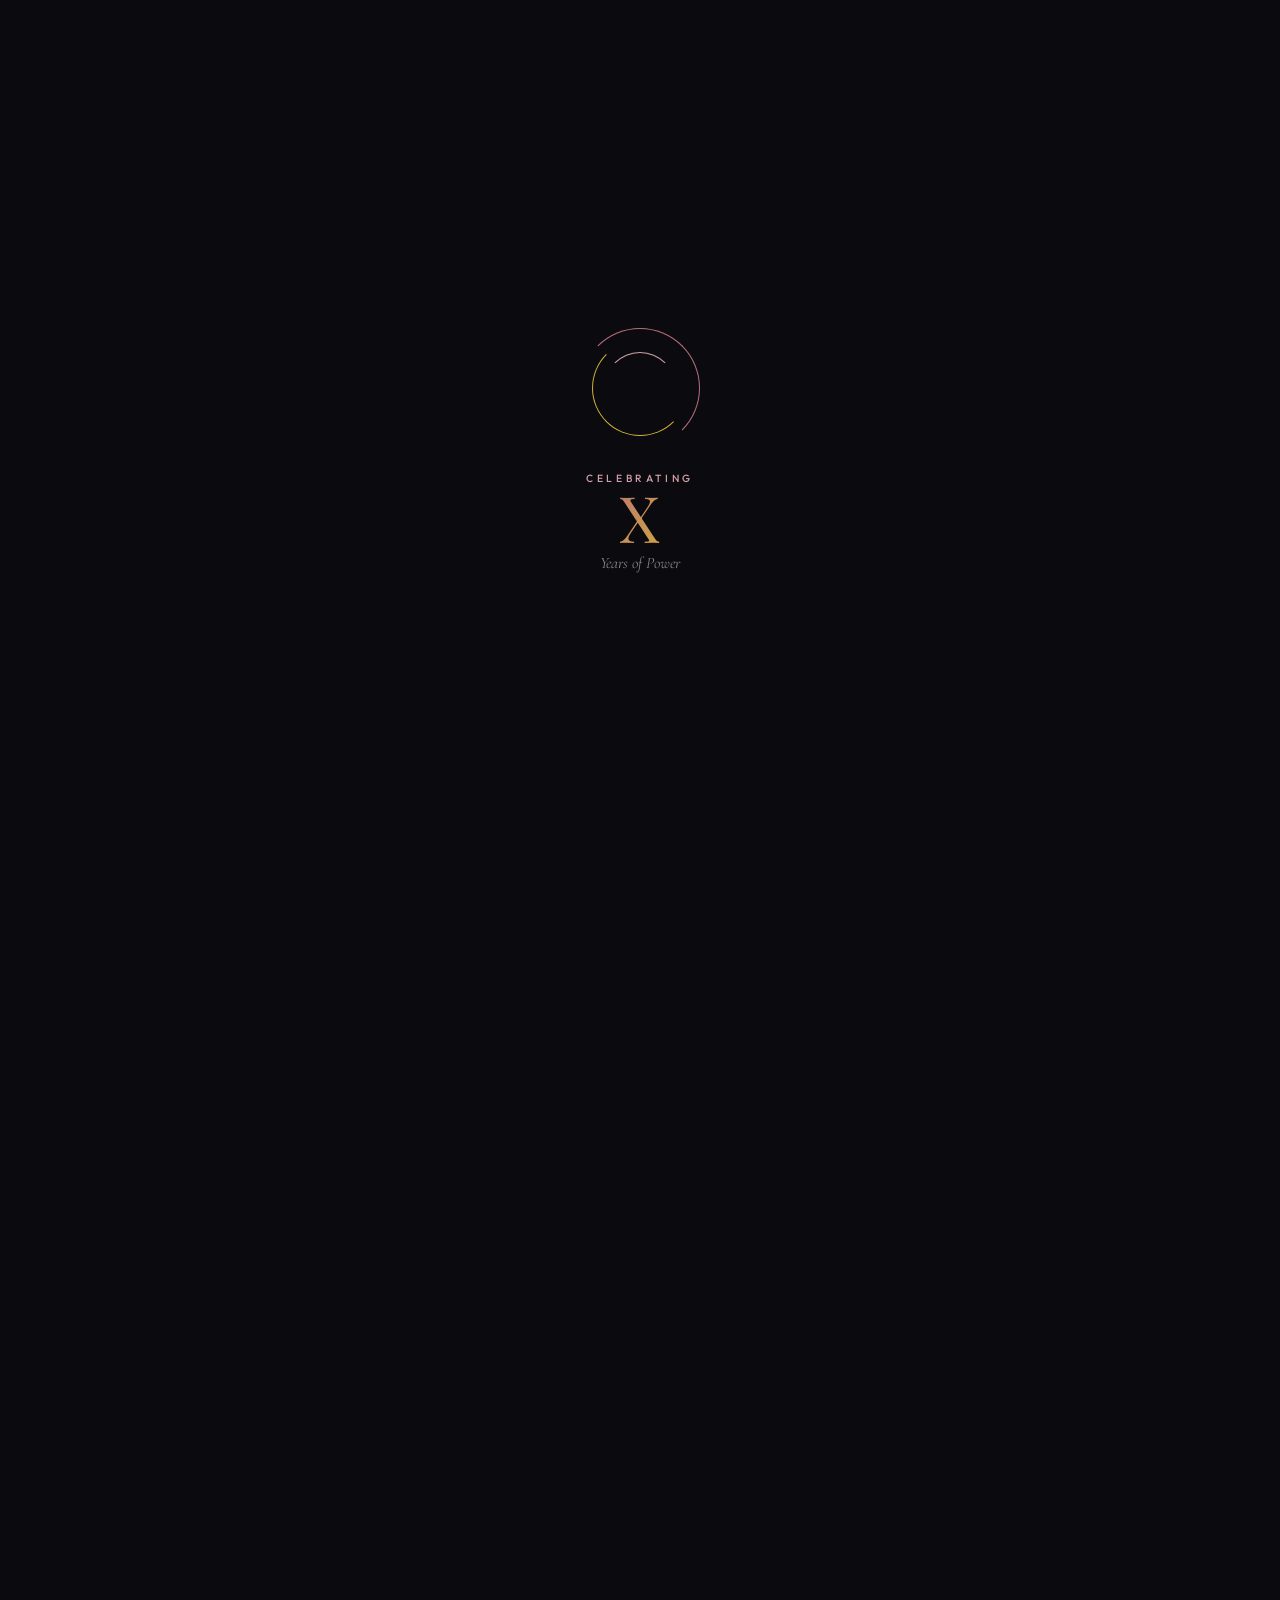
==== index.html @ d1c2a873 "Immersive 3D website rebuild for Unity Umoja 10th Anniversary Three.js r162 ES modules with camera s" ====
<!DOCTYPE html>
<html lang="en">
<head>
  <meta charset="UTF-8">
  <meta name="viewport" content="width=device-width, initial-scale=1.0">
  <title>UNITY — Celebrating X Years | Women Leaders Thriving Together</title>
  <meta name="description" content="Unity Professional Women's Network — A Decade of Leading. A Legacy of Lifting. 10 years of empowering African American women educators.">
  <link rel="preconnect" href="https://fonts.googleapis.com">
  <link rel="preconnect" href="https://fonts.gstatic.com" crossorigin>
  <link href="https://fonts.googleapis.com/css2?family=Playfair+Display:ital,wght@0,400;0,500;0,600;0,700;0,800;1,400;1,500&family=Cormorant+Garamond:ital,wght@0,300;0,400;0,500;0,600;1,300;1,400&family=Outfit:wght@200;300;400;500;600&display=swap" rel="stylesheet">
  <link rel="stylesheet" href="styles.css">

  <script type="importmap">
  {
    "imports": {
      "three": "https://unpkg.com/three@0.162.0/build/three.module.js",
      "three/addons/": "https://unpkg.com/three@0.162.0/examples/jsm/"
    }
  }
  </script>

  <!-- GSAP + ScrollTrigger + ScrollSmoother + ScrollToPlugin -->
  <script src="https://cdnjs.cloudflare.com/ajax/libs/gsap/3.12.5/gsap.min.js"></script>
  <script src="https://cdnjs.cloudflare.com/ajax/libs/gsap/3.12.5/ScrollTrigger.min.js"></script>
  <script src="https://cdnjs.cloudflare.com/ajax/libs/gsap/3.12.5/ScrollToPlugin.min.js"></script>
</head>
<body>

  <!-- THREE.JS 3D Canvas — fixed fullscreen backdrop -->
  <canvas id="three-canvas"></canvas>

  <!-- Hidden goddess source for Three.js texture -->
  <img id="goddess-src" src="assets/hero/goddess.gif" alt="" crossorigin="anonymous" style="display:none;">

  <!-- Preloader -->
  <div class="preloader" id="preloader">
    <div class="preloader-rings">
      <div class="preloader-ring ring-1"></div>
      <div class="preloader-ring ring-2"></div>
      <div class="preloader-ring ring-3"></div>
    </div>
    <div class="preloader-text-wrap">
      <div class="preloader-title">Celebrating</div>
      <div class="preloader-numeral">X</div>
      <div class="preloader-subtitle">Years of Power</div>
    </div>
  </div>

  <!-- Navigation -->
  <nav class="nav" id="nav">
    <a href="#" class="nav-logo" data-goto="0">
      <img src="assets/hero/unity-logo.png" alt="Unity">
    </a>
    <div class="nav-links" id="navLinks">
      <a href="#" data-goto="1">About</a>
      <a href="#" data-goto="2">Journey</a>
      <a href="#" data-goto="3">Board</a>
      <a href="#" data-goto="4">Events</a>
      <a href="#" data-goto="5">Gallery</a>
      <a href="#" class="nav-cta" data-goto="6">Connect</a>
    </div>
    <button class="nav-burger" id="navBurger" aria-label="Menu">
      <span></span><span></span><span></span>
    </button>
  </nav>

  <!-- Section Progress Dots -->
  <div class="progress-dots" id="progressDots">
    <button class="p-dot on" data-idx="0"></button>
    <button class="p-dot" data-idx="1"></button>
    <button class="p-dot" data-idx="2"></button>
    <button class="p-dot" data-idx="3"></button>
    <button class="p-dot" data-idx="4"></button>
    <button class="p-dot" data-idx="5"></button>
    <button class="p-dot" data-idx="6"></button>
  </div>

  <!-- Mobile Menu -->
  <div class="mob-menu" id="mobMenu">
    <a href="#" data-goto="1">About</a>
    <a href="#" data-goto="2">Journey</a>
    <a href="#" data-goto="3">Board</a>
    <a href="#" data-goto="4">Events</a>
    <a href="#" data-goto="5">Gallery</a>
    <a href="#" data-goto="6">Connect</a>
  </div>

  <!-- ===== SCROLL CONTAINER (700vh) ===== -->
  <div id="scroll-container">

    <!-- ===== SECTION 0: HERO / OPENING ===== -->
    <div class="panel" id="panel-0" data-section="0">
      <div class="panel-inner panel-hero">
        <div class="hero-logo-wrap">
          <img src="assets/hero/unity-logo-oval.png" alt="Unity" class="hero-oval">
        </div>
        <div class="hero-tagline">A Decade of Leading. A Legacy of Lifting.</div>
        <div class="hero-bottom">
          <div class="hero-celebrating">Celebrating</div>
          <div class="hero-x">X</div>
          <div class="hero-years">Years of Power</div>
        </div>
        <div class="scroll-indicator">
          <div class="scroll-mouse"><div class="scroll-dot"></div></div>
          <span>Scroll to Explore</span>
        </div>
      </div>
    </div>

    <!-- ===== SECTION 1: ABOUT / MISSION ===== -->
    <div class="panel" id="panel-1" data-section="1">
      <div class="panel-inner panel-glass-light">
        <div class="sec-num">01</div>
        <div class="about-grid">
          <div class="about-col-left">
            <h2 class="about-mission reveal-up">
              To <span class="hl-rose">empower</span> African American women educators
              through <span class="hl-gold">motivation</span>, awareness,
              and <span class="hl-rose">mentoring</span>.
            </h2>
            <div class="about-meaning reveal-up">
              <div class="meaning-word">Umoja</div>
              <div class="meaning-def">means <em>Unity</em> in Swahili</div>
            </div>
          </div>
          <div class="about-col-right">
            <div class="about-vision reveal-up">
              <h3>Our Vision</h3>
              <p>To create a community of educational leaders dedicated to increasing the number of highly effective African American female administrators and superintendents.</p>
              <p class="vision-italic">Expanding statewide — then nationwide.</p>
            </div>
            <div class="about-stats reveal-up">
              <div class="stat-block"><div class="stat-val" data-count="10">0</div><div class="stat-lbl">Years</div></div>
              <div class="stat-block"><div class="stat-val" data-count="9">0</div><div class="stat-lbl">Leaders</div></div>
              <div class="stat-block"><div class="stat-val">&infin;</div><div class="stat-lbl">Impact</div></div>
            </div>
          </div>
        </div>
        <div class="marquee-strip">
          <div class="marquee-inner">
            <span>Motivate &bull; Mentor &bull; Elevate &bull; Lead &bull; Unite &bull; Empower &bull; Rise &bull; Transform &bull;&nbsp;</span>
            <span>Motivate &bull; Mentor &bull; Elevate &bull; Lead &bull; Unite &bull; Empower &bull; Rise &bull; Transform &bull;&nbsp;</span>
          </div>
        </div>
      </div>
    </div>

    <!-- ===== SECTION 2: JOURNEY (TIMELINE) ===== -->
    <div class="panel" id="panel-2" data-section="2">
      <div class="panel-inner panel-glass-cream">
        <div class="sec-num">02</div>
        <h2 class="sec-title reveal-up">The <em>Journey</em></h2>
        <div class="journey-timeline" id="journeyTimeline">
          <div class="tl-track">
            <div class="tl-line"></div>
            <div class="tl-node reveal-up" data-year="2016">
              <div class="tl-marker"></div>
              <div class="tl-content">
                <h3>The Spark</h3>
                <p>Dr. Lockhart &amp; Dr. Brent-Sanco plant the seed for African American women educators to rise together.</p>
              </div>
            </div>
            <div class="tl-node reveal-up" data-year="2017">
              <div class="tl-marker"></div>
              <div class="tl-content">
                <h3>First Gathering</h3>
                <p>The inaugural Sisters Speak — real conversation, no pretense, just truth and support.</p>
              </div>
            </div>
            <div class="tl-node reveal-up" data-year="2019">
              <div class="tl-marker"></div>
              <div class="tl-content">
                <h3>Growing Roots</h3>
                <p>Board expands. Mentorship launches. Aspiring superintendents find their compass.</p>
              </div>
            </div>
            <div class="tl-node reveal-up" data-year="2020">
              <div class="tl-marker"></div>
              <div class="tl-content">
                <h3>Resilience</h3>
                <p>Unity goes virtual through a pandemic — sisterhood needs no building.</p>
              </div>
            </div>
            <div class="tl-node reveal-up" data-year="2022">
              <div class="tl-marker"></div>
              <div class="tl-content">
                <h3>National Vision</h3>
                <p>CAAASA partnerships strengthen. The vision: statewide, then nationwide.</p>
              </div>
            </div>
            <div class="tl-node reveal-up" data-year="2024">
              <div class="tl-marker"></div>
              <div class="tl-content">
                <h3>Retreat Era</h3>
                <p>Women's Retreat debuts — rest, strategy, and sisterhood in San Diego.</p>
              </div>
            </div>
            <div class="tl-node active reveal-up" data-year="2026">
              <div class="tl-marker"></div>
              <div class="tl-content">
                <h3>A Decade of Power</h3>
                <p>Ten years. Countless leaders raised. The next chapter is bolder.</p>
              </div>
            </div>
          </div>
        </div>
      </div>
    </div>

    <!-- ===== SECTION 3: LEADERSHIP ===== -->
    <div class="panel" id="panel-3" data-section="3">
      <div class="panel-inner panel-glass-light">
        <div class="sec-num">03</div>
        <div class="quote-block reveal-up">
          <span class="q-mark">&ldquo;</span>Someone who's already walked the path, <span class="hl-rose">guide you along</span> to yours.
        </div>
        <div class="founders-strip">
          <div class="founder-card reveal-up">
            <div class="f-photo">
              <img src="assets/board/leslie-lockhart.jpg" alt="" onerror="this.style.display='none'; this.nextElementSibling.style.display='flex';">
              <div class="f-init">LL</div>
            </div>
            <div>
              <h3>Dr. Leslie Lockhart</h3>
              <p>Former Superintendent &middot; VP Hilton Foundation</p>
            </div>
          </div>
          <div class="founder-card reveal-up">
            <div class="f-photo">
              <img src="assets/board/patricia-brent-sanco.jpg" alt="" onerror="this.style.display='none'; this.nextElementSibling.style.display='flex';">
              <div class="f-init">PB</div>
            </div>
            <div>
              <h3>Dr. Patricia Brent-Sanco</h3>
              <p>Director of Equity Access &middot; Lynwood USD</p>
            </div>
          </div>
        </div>
        <div class="board-roster">
          <div class="b-card reveal-up"><div class="b-img"><img src="assets/board/kimberly-hendricks-brown.jpg" alt="" onerror="this.style.display='none'; this.nextElementSibling.style.display='flex';"><div class="b-init">KH</div></div><div class="b-info"><h4>Dr. Kimberly Hendricks-Brown</h4><p>Fresno USD</p></div></div>
          <div class="b-card reveal-up"><div class="b-img"><img src="assets/board/leilah-kirkendoll.jpg" alt="" onerror="this.style.display='none'; this.nextElementSibling.style.display='flex';"><div class="b-init">LK</div></div><div class="b-info"><h4>Dr. Leilah Kirkendoll</h4><p>San Diego County</p></div></div>
          <div class="b-card reveal-up"><div class="b-img"><img src="assets/board/alicia-jackson.jpg" alt="" onerror="this.style.display='none'; this.nextElementSibling.style.display='flex';"><div class="b-init">AJ</div></div><div class="b-info"><h4>Ms. Alicia Jackson</h4><p>Compton USD</p></div></div>
          <div class="b-card reveal-up"><div class="b-img"><img src="assets/board/larhonda-ortega.jpg" alt="" onerror="this.style.display='none'; this.nextElementSibling.style.display='flex';"><div class="b-init">LO</div></div><div class="b-info"><h4>Dr. LaRhonda Ortega</h4><p>Buena Park SD</p></div></div>
          <div class="b-card reveal-up"><div class="b-img"><img src="assets/board/nicole-anderson.jpg" alt="" onerror="this.style.display='none'; this.nextElementSibling.style.display='flex';"><div class="b-init">NA</div></div><div class="b-info"><h4>Nicole Anderson</h4><p>CEO, NA &amp; Associates</p></div></div>
          <div class="b-card reveal-up"><div class="b-img"><img src="assets/board/simone-charles.jpg" alt="" onerror="this.style.display='none'; this.nextElementSibling.style.display='flex';"><div class="b-init">SC</div></div><div class="b-info"><h4>Dr. Simone R. Charles</h4><p>LAUSD</p></div></div>
          <div class="b-card reveal-up"><div class="b-img"><img src="assets/board/heather-harris.jpg" alt="" onerror="this.style.display='none'; this.nextElementSibling.style.display='flex';"><div class="b-init">HH</div></div><div class="b-info"><h4>Dr. Heather Harris</h4><p>CEO, Enlighten</p></div></div>
          <div class="b-card reveal-up"><div class="b-img"><img src="assets/board/sonjhia-lowery.jpg" alt="" onerror="this.style.display='none'; this.nextElementSibling.style.display='flex';"><div class="b-init">SL</div></div><div class="b-info"><h4>Dr. Sonjhia Lowery</h4><p>CEO, Just SCORE</p></div></div>
          <div class="b-card reveal-up"><div class="b-img"><img src="assets/board/marie-martin.jpg" alt="" onerror="this.style.display='none'; this.nextElementSibling.style.display='flex';"><div class="b-init">MM</div></div><div class="b-info"><h4>Dr. Marie Martin</h4><p>Discovery Collective</p></div></div>
        </div>
      </div>
    </div>

    <!-- ===== SECTION 4: EVENTS ===== -->
    <div class="panel" id="panel-4" data-section="4">
      <div class="panel-inner panel-glass-dark">
        <div class="sec-num light">04</div>
        <h2 class="sec-title light reveal-up">Upcoming <em>Events</em></h2>
        <div class="events-row">
          <div class="ev-card reveal-up">
            <div class="ev-cover">
              <img src="assets/events/sisters-speak.jpg" alt="" onerror="this.parentElement.classList.add('no-img');">
            </div>
            <div class="ev-body">
              <div class="ev-date">JAN <span>17</span></div>
              <div class="ev-tag">Virtual</div>
              <h3>Sisters Speak Series</h3>
              <p>Dr. Enikia Ford-Morthel &amp; Dr. Cheryl Cotton</p>
              <a href="#" class="ev-link">Reserve Seat &rarr;</a>
            </div>
          </div>
          <div class="ev-card featured reveal-up">
            <div class="ev-cover">
              <img src="assets/events/caaasa-forum.jpg" alt="" onerror="this.parentElement.classList.add('no-img');">
            </div>
            <div class="ev-body">
              <div class="ev-date">MAR <span>17</span></div>
              <div class="ev-tag">In Person</div>
              <h3>CAAASA Women's Forum</h3>
              <p>Anaheim, CA &middot; 10AM&ndash;3PM</p>
              <a href="https://web.cvent.com/event/1664b64a-10ca-4cdb-a1b1-fe17df41c2a5/summary" class="ev-link" target="_blank" rel="noopener">Register &rarr;</a>
            </div>
          </div>
          <div class="ev-card reveal-up">
            <div class="ev-cover">
              <img src="assets/events/womens-retreat.jpg" alt="" onerror="this.parentElement.classList.add('no-img');">
            </div>
            <div class="ev-body">
              <div class="ev-date">JUN <span>26&ndash;28</span></div>
              <div class="ev-tag hot">Limited</div>
              <h3>Women's Retreat</h3>
              <p>The Oaks Resort &middot; San Diego</p>
              <a href="https://docs.google.com/forms/d/e/1FAIpQLSc5KTAzNfzUXGlBO2fEMURFQn_xLYPpzxr_KRVdQ-JJgNuPig/viewform" class="ev-link" target="_blank" rel="noopener">Waiting List &rarr;</a>
            </div>
          </div>
        </div>
      </div>
    </div>

    <!-- ===== SECTION 5: GALLERY ===== -->
    <div class="panel" id="panel-5" data-section="5">
      <div class="panel-inner panel-glass-light">
        <div class="sec-num">05</div>
        <h2 class="sec-title reveal-up">A Decade <em>in Pictures</em></h2>
        <div class="gal-grid">
          <div class="gal-cell gal-big reveal-scale"><img src="assets/gallery/gallery-01.jpg" alt="" onerror="this.parentElement.classList.add('gal-empty');"><span>Sisters in Leadership</span></div>
          <div class="gal-cell reveal-scale"><img src="assets/gallery/gallery-02.jpg" alt="" onerror="this.parentElement.classList.add('gal-empty');"><span>Sisters Speak</span></div>
          <div class="gal-cell reveal-scale"><img src="assets/gallery/gallery-03.jpg" alt="" onerror="this.parentElement.classList.add('gal-empty');"><span>Networking</span></div>
          <div class="gal-cell reveal-scale"><img src="assets/gallery/gallery-04.jpg" alt="" onerror="this.parentElement.classList.add('gal-empty');"><span>Retreat</span></div>
          <div class="gal-cell reveal-scale"><img src="assets/gallery/gallery-05.jpg" alt="" onerror="this.parentElement.classList.add('gal-empty');"><span>Celebrating</span></div>
          <div class="gal-cell gal-wide reveal-scale"><img src="assets/gallery/gallery-06.jpg" alt="" onerror="this.parentElement.classList.add('gal-empty');"><span>Board of Visionaries</span></div>
          <div class="gal-cell reveal-scale"><img src="assets/gallery/gallery-07.jpg" alt="" onerror="this.parentElement.classList.add('gal-empty');"><span>Mentorship</span></div>
          <div class="gal-cell reveal-scale"><img src="assets/gallery/gallery-08.jpg" alt="" onerror="this.parentElement.classList.add('gal-empty');"><span>Community</span></div>
        </div>
      </div>
    </div>

    <!-- ===== SECTION 6: CONNECT ===== -->
    <div class="panel" id="panel-6" data-section="6">
      <div class="panel-inner panel-glass-dark">
        <div class="connect-split">
          <div class="connect-left">
            <div class="connect-head reveal-up">
              <span class="c-thin">Ready to</span>
              <span class="c-big">Rise?</span>
            </div>
            <div class="membership-callout reveal-up">
              <span class="mem-free">Membership is Free.</span>
              <p>Always has been. Empowerment has no price tag.</p>
            </div>
            <div class="social-grid reveal-up">
              <a href="https://www.instagram.com/uunityofficial" target="_blank" rel="noopener">Instagram &rarr;</a>
              <a href="https://www.facebook.com/profile.php?id=100064869930165" target="_blank" rel="noopener">Facebook &rarr;</a>
              <a href="https://twitter.com/UnityWomensPro1" target="_blank" rel="noopener">Twitter/X &rarr;</a>
              <a href="https://www.youtube.com/@unityprofessionalwomensnet3625" target="_blank" rel="noopener">YouTube &rarr;</a>
            </div>
          </div>
          <div class="connect-right reveal-up">
            <form class="contact-form" id="contactForm">
              <div class="f-row">
                <input type="text" placeholder="First Name" required>
                <input type="text" placeholder="Last Name" required>
              </div>
              <input type="email" placeholder="Email" required>
              <textarea placeholder="Tell us about yourself" rows="3"></textarea>
              <button type="submit"><span>Join Unity</span><div class="btn-shine"></div></button>
            </form>
          </div>
        </div>
        <div class="partners-row">
          <span>Partners:</span> <strong>CAAASA</strong> &middot; <strong>Curriculum Associates</strong>
        </div>
        <footer class="site-footer">
          <div class="footer-row">
            <img src="assets/hero/unity-logo.png" alt="Unity" class="footer-logo">
            <span class="footer-era">2016 &mdash; 2026</span>
            <div class="footer-links"><a href="#">Privacy</a><a href="#">Terms</a></div>
          </div>
          <div class="footer-credit">&copy; 2026 UNITY &middot; Crafted with purpose</div>
        </footer>
      </div>
    </div>

  </div><!-- /#scroll-container -->

  <script type="module" src="script.js"></script>
</body>
</html>
---- styles.css ----
/* ============================================
   UNITY UMOJA — Immersive 3D Anniversary Site
   Glassmorphism + Cinematic Scroll + Luxury Editorial
   ============================================ */

:root {
  --rose: #B76E79;
  --rose-light: #D4A0A7;
  --rose-glow: rgba(183, 110, 121, 0.25);
  --gold: #D4AF37;
  --gold-light: #E5CC6E;
  --gold-glow: rgba(212, 175, 55, 0.2);
  --maroon: #5C2018;
  --cream: #FFF8F0;
  --dark: #0A0A0F;
  --dark-surface: #141418;
  --white: #FFFFFF;
  --off-white: #F5F0EB;
  --text: #1A1A1A;
  --text-mid: #6B5E54;
  --text-light: #9E9189;

  --font-display: 'Playfair Display', serif;
  --font-heading: 'Cormorant Garamond', serif;
  --font-body: 'Outfit', sans-serif;

  --ease: cubic-bezier(0.16, 1, 0.3, 1);
  --ease-out: cubic-bezier(0.22, 1, 0.36, 1);
}

*, *::before, *::after { margin: 0; padding: 0; box-sizing: border-box; }

html {
  font-size: 16px;
  scrollbar-width: none;
}
html::-webkit-scrollbar { display: none; }

body {
  font-family: var(--font-body);
  color: var(--text);
  background: var(--dark);
  overflow-x: hidden;
  -webkit-font-smoothing: antialiased;
  -moz-osx-font-smoothing: grayscale;
}

a { color: inherit; text-decoration: none; }
img { max-width: 100%; display: block; }
button { border: none; background: none; cursor: pointer; font: inherit; }
::selection { background: var(--rose-glow); }

/* ---- HIGHLIGHTS ---- */
.hl-rose { color: var(--rose); }
.hl-gold { color: var(--gold); }

/* ============================================
   THREE.JS CANVAS — Fixed fullscreen backdrop
   ============================================ */
#three-canvas {
  position: fixed;
  inset: 0;
  z-index: 0;
  width: 100%;
  height: 100%;
  pointer-events: none;
}

/* ============================================
   SCROLL CONTAINER — 700vh scroll spacer
   ============================================ */
#scroll-container {
  position: relative;
  z-index: 1;
  height: 700vh;
}

/* ============================================
   PANELS — Fixed overlay glassmorphism sections
   ============================================ */
.panel {
  position: fixed;
  inset: 0;
  z-index: 10;
  display: flex;
  align-items: center;
  justify-content: center;
  opacity: 0;
  visibility: hidden;
  pointer-events: none;
  transition: none;
}
.panel.active {
  opacity: 1;
  visibility: visible;
  pointer-events: auto;
}

.panel-inner {
  width: 100%;
  height: 100%;
  display: flex;
  flex-direction: column;
  overflow-y: auto;
  scrollbar-width: none;
}
.panel-inner::-webkit-scrollbar { display: none; }

/* Glass variants */
.panel-glass-light {
  background: rgba(255, 255, 255, 0.88);
  backdrop-filter: blur(12px);
  -webkit-backdrop-filter: blur(12px);
  border: 1px solid rgba(183, 110, 121, 0.08);
  padding: 90px clamp(24px, 5vw, 60px) 40px;
}
.panel-glass-cream {
  background: rgba(255, 248, 240, 0.90);
  backdrop-filter: blur(12px);
  -webkit-backdrop-filter: blur(12px);
  padding: 90px clamp(24px, 5vw, 60px) 40px;
}
.panel-glass-dark {
  background: rgba(10, 10, 15, 0.85);
  backdrop-filter: blur(16px);
  -webkit-backdrop-filter: blur(16px);
  color: var(--white);
  padding: 90px clamp(24px, 5vw, 60px) 40px;
}

/* Hero panel — special (no glass, transparent) */
.panel-hero {
  background: transparent;
  display: flex;
  flex-direction: column;
  align-items: center;
  justify-content: center;
  text-align: center;
  padding: 0;
  color: var(--white);
}

/* Inner content constraint */
.panel-glass-light,
.panel-glass-cream,
.panel-glass-dark {
  max-width: 100%;
}
.panel-glass-light > *:not(.marquee-strip):not(.site-footer):not(.partners-row),
.panel-glass-cream > *:not(.marquee-strip),
.panel-glass-dark > *:not(.site-footer):not(.partners-row) {
  max-width: 1280px;
  width: 100%;
  margin-left: auto;
  margin-right: auto;
}

/* ============================================
   REVEAL ANIMATIONS
   ============================================ */
.reveal-up {
  opacity: 0;
  transform: translateY(40px);
  transition: opacity 0.8s var(--ease), transform 0.8s var(--ease);
}
.reveal-up.visible {
  opacity: 1;
  transform: translateY(0);
}
.reveal-left {
  opacity: 0;
  transform: translateX(-40px);
  transition: opacity 0.8s var(--ease), transform 0.8s var(--ease);
}
.reveal-left.visible {
  opacity: 1;
  transform: translateX(0);
}
.reveal-scale {
  opacity: 0;
  transform: scale(0.92);
  transition: opacity 0.8s var(--ease), transform 0.8s var(--ease);
}
.reveal-scale.visible {
  opacity: 1;
  transform: scale(1);
}

/* ============================================
   PRELOADER
   ============================================ */
.preloader {
  position: fixed;
  inset: 0;
  z-index: 10000;
  background: var(--dark);
  display: flex;
  flex-direction: column;
  align-items: center;
  justify-content: center;
  gap: 24px;
  transition: opacity 1.2s ease, visibility 1.2s;
}
.preloader.done {
  opacity: 0;
  visibility: hidden;
  pointer-events: none;
}
.preloader-rings {
  position: relative;
  width: 120px;
  height: 120px;
}
.preloader-ring {
  position: absolute;
  inset: 0;
  border-radius: 50%;
  border: 1px solid transparent;
}
.ring-1 {
  border-top-color: var(--rose);
  border-right-color: var(--rose);
  animation: preloaderSpin 2s linear infinite;
}
.ring-2 {
  inset: 12px;
  border-bottom-color: var(--gold);
  border-left-color: var(--gold);
  animation: preloaderSpin 2.5s linear infinite reverse;
}
.ring-3 {
  inset: 24px;
  border-top-color: var(--rose-light);
  animation: preloaderSpin 3s linear infinite;
}
@keyframes preloaderSpin { to { transform: rotate(360deg); } }

.preloader-text-wrap { text-align: center; }
.preloader-title {
  font-family: var(--font-body);
  font-size: 0.65rem;
  font-weight: 500;
  letter-spacing: 0.35em;
  text-transform: uppercase;
  color: var(--rose-light);
}
.preloader-numeral {
  font-family: var(--font-display);
  font-size: 4rem;
  font-weight: 400;
  line-height: 1;
  background: linear-gradient(135deg, var(--rose), var(--gold), var(--rose-light));
  background-size: 200% 200%;
  animation: gradientShift 4s ease infinite;
  -webkit-background-clip: text;
  -webkit-text-fill-color: transparent;
  background-clip: text;
}
.preloader-subtitle {
  font-family: var(--font-heading);
  font-size: 1rem;
  font-style: italic;
  color: rgba(255, 255, 255, 0.5);
  margin-top: 4px;
}
@keyframes gradientShift {
  0%, 100% { background-position: 0% 50%; }
  50% { background-position: 100% 50%; }
}

/* ============================================
   NAVIGATION
   ============================================ */
.nav {
  position: fixed;
  top: 0;
  left: 0;
  right: 0;
  z-index: 100;
  padding: 0 clamp(20px, 4vw, 50px);
  height: 64px;
  display: flex;
  align-items: center;
  justify-content: space-between;
  transition: background 0.4s, box-shadow 0.4s, backdrop-filter 0.4s;
}
.nav.solid {
  background: rgba(10, 10, 15, 0.85);
  backdrop-filter: blur(20px);
  -webkit-backdrop-filter: blur(20px);
  box-shadow: 0 1px 0 rgba(255, 255, 255, 0.04);
}
.nav-logo img {
  height: 30px;
  filter: brightness(0) invert(1);
  opacity: 0.9;
  transition: opacity 0.3s;
}
.nav-logo:hover img { opacity: 1; }
.nav-links {
  display: flex;
  align-items: center;
  gap: 28px;
}
.nav-links a {
  font-size: 0.75rem;
  font-weight: 400;
  letter-spacing: 0.06em;
  color: rgba(255, 255, 255, 0.55);
  transition: color 0.3s;
  position: relative;
}
.nav-links a::after {
  content: '';
  position: absolute;
  bottom: -4px;
  left: 0;
  width: 0;
  height: 1px;
  background: var(--gold);
  transition: width 0.3s var(--ease);
}
.nav-links a:hover { color: var(--gold-light); }
.nav-links a:hover::after { width: 100%; }
.nav-cta {
  background: linear-gradient(135deg, var(--rose), var(--gold));
  color: var(--white) !important;
  padding: 7px 18px;
  border-radius: 100px;
  font-weight: 500 !important;
}
.nav-cta::after { display: none; }
.nav-cta:hover { box-shadow: 0 4px 24px var(--rose-glow); }

.nav-burger {
  display: none;
  width: 24px;
  height: 18px;
  position: relative;
}
.nav-burger span {
  display: block;
  width: 100%;
  height: 1.5px;
  background: white;
  position: absolute;
  left: 0;
  transition: 0.3s;
}
.nav-burger span:nth-child(1) { top: 0; }
.nav-burger span:nth-child(2) { top: 50%; transform: translateY(-50%); }
.nav-burger span:nth-child(3) { bottom: 0; }
.nav-burger.active span:nth-child(1) { top: 50%; transform: translateY(-50%) rotate(45deg); }
.nav-burger.active span:nth-child(2) { opacity: 0; }
.nav-burger.active span:nth-child(3) { bottom: 50%; transform: translateY(50%) rotate(-45deg); }

/* Progress dots */
.progress-dots {
  position: fixed;
  right: 24px;
  top: 50%;
  transform: translateY(-50%);
  z-index: 99;
  display: flex;
  flex-direction: column;
  gap: 12px;
}
.p-dot {
  width: 6px;
  height: 6px;
  border-radius: 50%;
  border: 1px solid rgba(255, 255, 255, 0.2);
  background: transparent;
  padding: 0;
  transition: all 0.4s var(--ease);
}
.p-dot.on {
  background: var(--gold);
  border-color: var(--gold);
  transform: scale(1.6);
  box-shadow: 0 0 8px var(--gold-glow);
}

/* Mobile menu */
.mob-menu {
  position: fixed;
  inset: 0;
  z-index: 98;
  background: rgba(10, 10, 15, 0.96);
  backdrop-filter: blur(40px);
  -webkit-backdrop-filter: blur(40px);
  display: flex;
  flex-direction: column;
  align-items: center;
  justify-content: center;
  gap: 28px;
  opacity: 0;
  pointer-events: none;
  transition: 0.4s;
}
.mob-menu.open { opacity: 1; pointer-events: all; }
.mob-menu a {
  font-family: var(--font-heading);
  font-size: 2rem;
  font-weight: 300;
  color: var(--rose-light);
  transition: color 0.3s;
}
.mob-menu a:hover { color: var(--gold); }

/* ============================================
   SECTION NUMBERS & TITLES
   ============================================ */
.sec-num {
  font-family: var(--font-body);
  font-size: 0.6rem;
  font-weight: 400;
  letter-spacing: 0.35em;
  color: var(--rose-light);
  margin-bottom: 20px;
}
.sec-num.light { color: rgba(255, 255, 255, 0.25); }
.sec-title {
  font-family: var(--font-display);
  font-size: clamp(2rem, 5vw, 3.5rem);
  font-weight: 700;
  margin-bottom: 32px;
  line-height: 1.15;
  letter-spacing: -0.01em;
}
.sec-title.light { color: var(--white); }
.sec-title em {
  font-family: var(--font-heading);
  font-weight: 300;
  font-style: italic;
  background: linear-gradient(135deg, var(--rose), var(--gold));
  -webkit-background-clip: text;
  -webkit-text-fill-color: transparent;
  background-clip: text;
}

/* ============================================
   HERO / OPENING
   ============================================ */
.hero-logo-wrap {
  margin-bottom: 16px;
  opacity: 0;
  transform: translateY(-20px);
  animation: heroFadeIn 1s 0.5s var(--ease) forwards;
}
.hero-oval {
  height: clamp(55px, 8vh, 90px);
  filter: brightness(0) invert(1);
  opacity: 0.9;
}
.hero-tagline {
  font-family: var(--font-heading);
  font-size: clamp(1rem, 2.5vw, 1.5rem);
  font-weight: 300;
  font-style: italic;
  color: rgba(255, 255, 255, 0.6);
  letter-spacing: 0.04em;
  margin-bottom: 40px;
  opacity: 0;
  animation: heroFadeIn 1s 0.8s var(--ease) forwards;
}
.hero-bottom {
  text-align: center;
  opacity: 0;
  animation: heroFadeIn 1s 1.2s var(--ease) forwards;
}
.hero-celebrating {
  font-family: var(--font-body);
  font-size: 0.65rem;
  font-weight: 500;
  letter-spacing: 0.4em;
  text-transform: uppercase;
  color: var(--rose-light);
}
.hero-x {
  font-family: var(--font-display);
  font-size: clamp(4rem, 10vw, 8rem);
  font-weight: 400;
  line-height: 1;
  background: linear-gradient(135deg, var(--rose), var(--gold), var(--rose-light));
  background-size: 200% 200%;
  animation: gradientShift 5s ease infinite;
  -webkit-background-clip: text;
  -webkit-text-fill-color: transparent;
  background-clip: text;
}
.hero-years {
  font-family: var(--font-heading);
  font-size: clamp(1rem, 2.5vw, 1.6rem);
  font-style: italic;
  color: rgba(255, 255, 255, 0.6);
}
@keyframes heroFadeIn {
  from { opacity: 0; transform: translateY(-20px); }
  to { opacity: 1; transform: translateY(0); }
}

.scroll-indicator {
  position: absolute;
  bottom: 28px;
  left: 50%;
  transform: translateX(-50%);
  display: flex;
  flex-direction: column;
  align-items: center;
  gap: 8px;
  opacity: 0;
  animation: heroFadeIn 1s 2s var(--ease) forwards;
}
.scroll-mouse {
  width: 18px;
  height: 28px;
  border: 1.5px solid rgba(255, 255, 255, 0.2);
  border-radius: 10px;
  display: flex;
  justify-content: center;
  padding-top: 6px;
}
.scroll-dot {
  width: 2px;
  height: 6px;
  background: var(--gold);
  border-radius: 2px;
  animation: scrollDot 2s ease-in-out infinite;
}
@keyframes scrollDot {
  0% { transform: translateY(0); opacity: 1; }
  100% { transform: translateY(10px); opacity: 0; }
}
.scroll-indicator span {
  font-size: 0.55rem;
  letter-spacing: 0.25em;
  text-transform: uppercase;
  color: rgba(255, 255, 255, 0.25);
}

/* ============================================
   ABOUT / MISSION
   ============================================ */
.about-grid {
  display: grid;
  grid-template-columns: 1.1fr 1fr;
  gap: clamp(32px, 5vw, 70px);
  flex: 1;
  align-items: start;
}
.about-mission {
  font-family: var(--font-heading);
  font-size: clamp(1.5rem, 2.8vw, 2.3rem);
  font-weight: 300;
  line-height: 1.5;
  margin-bottom: 28px;
}
.about-meaning {
  padding: 20px 24px;
  background: linear-gradient(135deg, rgba(183, 110, 121, 0.06), rgba(212, 175, 55, 0.04));
  border-radius: 14px;
  border-left: 3px solid var(--rose);
}
.meaning-word {
  font-family: var(--font-display);
  font-size: 2rem;
  font-weight: 600;
  background: linear-gradient(135deg, var(--rose), var(--gold));
  -webkit-background-clip: text;
  -webkit-text-fill-color: transparent;
  background-clip: text;
}
.meaning-def {
  font-family: var(--font-heading);
  font-size: 1rem;
  font-style: italic;
  color: var(--text-mid);
}
.about-vision h3 {
  font-family: var(--font-display);
  font-size: 0.7rem;
  font-weight: 600;
  letter-spacing: 0.15em;
  text-transform: uppercase;
  color: var(--maroon);
  margin-bottom: 12px;
}
.about-vision p {
  font-size: 0.9rem;
  font-weight: 300;
  line-height: 1.7;
  color: var(--text-mid);
  margin-bottom: 8px;
}
.vision-italic { font-style: italic; color: var(--rose) !important; }
.about-stats {
  display: flex;
  gap: 36px;
  margin-top: 32px;
  padding-top: 28px;
  border-top: 1px solid var(--off-white);
}
.stat-block { display: flex; flex-direction: column; }
.stat-val {
  font-family: var(--font-display);
  font-size: 3rem;
  font-weight: 400;
  color: var(--gold);
  line-height: 1;
}
.stat-lbl {
  font-size: 0.6rem;
  letter-spacing: 0.2em;
  text-transform: uppercase;
  color: var(--text-light);
  margin-top: 4px;
}
.marquee-strip {
  border-top: 1px solid var(--off-white);
  padding: 14px 0;
  overflow: hidden;
  margin-top: auto;
  width: 100%;
}
.marquee-inner {
  display: flex;
  width: fit-content;
  animation: marquee 25s linear infinite;
}
.marquee-inner span {
  font-family: var(--font-heading);
  font-size: clamp(1rem, 2vw, 1.6rem);
  font-weight: 300;
  font-style: italic;
  color: var(--rose-light);
  white-space: nowrap;
}
@keyframes marquee { from { transform: translateX(0); } to { transform: translateX(-50%); } }

/* ============================================
   JOURNEY / TIMELINE
   ============================================ */
.journey-timeline {
  flex: 1;
  overflow-y: auto;
  position: relative;
  padding: 0 10px;
  scrollbar-width: none;
}
.journey-timeline::-webkit-scrollbar { display: none; }
.tl-track {
  display: flex;
  flex-direction: column;
  gap: 24px;
  position: relative;
  padding-left: 50px;
}
.tl-line {
  position: absolute;
  left: 18px;
  top: 0;
  bottom: 0;
  width: 1px;
  background: linear-gradient(to bottom, transparent, var(--rose-light), var(--gold), var(--rose-light), transparent);
}
.tl-node {
  position: relative;
  display: flex;
  align-items: flex-start;
  gap: 16px;
}
.tl-node::before {
  content: attr(data-year);
  position: absolute;
  left: -50px;
  top: 2px;
  font-family: var(--font-display);
  font-size: 0.85rem;
  font-weight: 500;
  color: var(--rose-light);
  width: 42px;
  text-align: right;
}
.tl-marker {
  position: absolute;
  left: -36px;
  top: 6px;
  width: 8px;
  height: 8px;
  border-radius: 50%;
  background: var(--rose);
  box-shadow: 0 0 0 3px var(--cream), 0 0 12px var(--rose-glow);
  transition: 0.4s var(--ease);
}
.tl-node.active .tl-marker {
  background: var(--gold);
  box-shadow: 0 0 0 4px var(--cream), 0 0 24px var(--gold-glow);
  transform: scale(1.5);
}
.tl-content h3 {
  font-family: var(--font-display);
  font-size: 0.92rem;
  font-weight: 600;
  color: var(--maroon);
  margin-bottom: 4px;
}
.tl-content p {
  font-size: 0.82rem;
  font-weight: 300;
  line-height: 1.6;
  color: var(--text-mid);
}
.tl-node.active .tl-content {
  background: var(--white);
  padding: 14px 18px;
  border-radius: 12px;
  border: 1px solid var(--rose-light);
  box-shadow: 0 4px 20px rgba(183, 110, 121, 0.08);
}

/* ============================================
   LEADERSHIP
   ============================================ */
.quote-block {
  font-family: var(--font-heading);
  font-size: clamp(1.3rem, 2.5vw, 2rem);
  font-weight: 300;
  font-style: italic;
  line-height: 1.5;
  margin-bottom: 32px;
  padding-left: 32px;
  position: relative;
}
.q-mark {
  position: absolute;
  left: 0;
  top: -10px;
  font-family: var(--font-display);
  font-size: 4rem;
  color: var(--rose-light);
  line-height: 1;
}
.founders-strip {
  display: flex;
  gap: 20px;
  margin-bottom: 28px;
  flex-wrap: wrap;
}
.founder-card {
  display: flex;
  align-items: center;
  gap: 14px;
  padding: 18px 22px;
  background: linear-gradient(135deg, var(--cream), var(--white));
  border-radius: 14px;
  border: 1px solid rgba(183, 110, 121, 0.1);
  flex: 1;
  min-width: 280px;
  transition: all 0.4s var(--ease);
}
.founder-card:hover {
  transform: translateY(-3px);
  box-shadow: 0 8px 32px var(--rose-glow);
  border-color: var(--rose-light);
}
.f-photo {
  width: 60px;
  height: 60px;
  border-radius: 50%;
  overflow: hidden;
  border: 2px solid var(--rose-light);
  flex-shrink: 0;
}
.f-photo img { width: 100%; height: 100%; object-fit: cover; }
.f-init {
  width: 100%;
  height: 100%;
  display: none;
  align-items: center;
  justify-content: center;
  background: linear-gradient(135deg, var(--rose), var(--gold));
  font-family: var(--font-display);
  font-size: 0.9rem;
  font-weight: 600;
  color: white;
}
.founder-card h3 {
  font-family: var(--font-heading);
  font-size: 1rem;
  font-weight: 500;
}
.founder-card p {
  font-size: 0.75rem;
  font-weight: 300;
  color: var(--text-mid);
  line-height: 1.3;
}
.board-roster {
  display: grid;
  grid-template-columns: repeat(3, 1fr);
  gap: 4px;
  flex: 1;
  align-content: start;
}
.b-card {
  display: flex;
  align-items: center;
  gap: 10px;
  padding: 12px;
  border-radius: 10px;
  transition: all 0.3s var(--ease);
  cursor: default;
}
.b-card:hover {
  background: var(--cream);
  transform: translateY(-2px);
  box-shadow: 0 6px 24px var(--rose-glow);
}
.b-img {
  width: 42px;
  height: 42px;
  min-width: 42px;
  border-radius: 50%;
  overflow: hidden;
  border: 1.5px solid var(--off-white);
  transition: border-color 0.3s;
}
.b-card:hover .b-img { border-color: var(--rose); }
.b-img img { width: 100%; height: 100%; object-fit: cover; }
.b-init {
  width: 100%;
  height: 100%;
  display: none;
  align-items: center;
  justify-content: center;
  background: var(--off-white);
  font-family: var(--font-display);
  font-size: 0.7rem;
  font-weight: 600;
  color: var(--text-mid);
}
.b-info h4 {
  font-family: var(--font-heading);
  font-size: 0.82rem;
  font-weight: 500;
}
.b-info p {
  font-size: 0.68rem;
  font-weight: 300;
  color: var(--text-light);
}

/* ============================================
   EVENTS (DARK + GLASS)
   ============================================ */
.events-row {
  display: grid;
  grid-template-columns: repeat(3, 1fr);
  gap: 20px;
  flex: 1;
  align-content: start;
  margin-top: 8px;
}
.ev-card {
  background: rgba(255, 255, 255, 0.04);
  backdrop-filter: blur(16px);
  -webkit-backdrop-filter: blur(16px);
  border: 1px solid rgba(255, 255, 255, 0.06);
  border-radius: 16px;
  overflow: hidden;
  transition: all 0.4s var(--ease);
  display: flex;
  flex-direction: column;
}
.ev-card:hover {
  transform: translateY(-5px);
  border-color: rgba(183, 110, 121, 0.25);
  box-shadow: 0 20px 48px rgba(183, 110, 121, 0.12);
}
.ev-card.featured { border-color: rgba(183, 110, 121, 0.15); }
.ev-cover {
  height: 140px;
  overflow: hidden;
  background: rgba(255, 255, 255, 0.02);
}
.ev-cover img {
  width: 100%;
  height: 100%;
  object-fit: cover;
  transition: transform 0.6s var(--ease);
}
.ev-card:hover .ev-cover img { transform: scale(1.06); }
.no-img { display: flex; align-items: center; justify-content: center; }
.no-img img { display: none; }
.ev-body {
  padding: 20px;
  flex: 1;
  display: flex;
  flex-direction: column;
  gap: 6px;
}
.ev-date {
  font-size: 0.6rem;
  font-weight: 500;
  letter-spacing: 0.15em;
  color: var(--rose-light);
}
.ev-date span {
  font-family: var(--font-display);
  font-size: 1.8rem;
  font-weight: 400;
  color: var(--white);
  margin-left: 6px;
}
.ev-tag {
  font-size: 0.55rem;
  font-weight: 500;
  letter-spacing: 0.12em;
  text-transform: uppercase;
  color: rgba(255, 255, 255, 0.45);
  background: rgba(255, 255, 255, 0.06);
  padding: 3px 10px;
  border-radius: 100px;
  width: fit-content;
}
.ev-tag.hot {
  background: linear-gradient(135deg, var(--rose), var(--gold));
  color: white;
}
.ev-body h3 {
  font-family: var(--font-display);
  font-size: 0.95rem;
  font-weight: 600;
  color: var(--white);
}
.ev-body p {
  font-size: 0.78rem;
  font-weight: 300;
  color: rgba(255, 255, 255, 0.45);
}
.ev-link {
  margin-top: auto;
  font-size: 0.78rem;
  font-weight: 500;
  color: var(--gold-light);
  transition: 0.3s;
}
.ev-link:hover { color: var(--white); padding-left: 4px; }

/* ============================================
   GALLERY
   ============================================ */
.gal-grid {
  display: grid;
  grid-template-columns: repeat(4, 1fr);
  grid-auto-rows: 160px;
  gap: 8px;
  flex: 1;
}
.gal-cell {
  position: relative;
  border-radius: 12px;
  overflow: hidden;
  cursor: pointer;
  background: var(--off-white);
  perspective: 800px;
}
.gal-cell img {
  width: 100%;
  height: 100%;
  object-fit: cover;
  transition: transform 0.6s var(--ease);
}
.gal-cell:hover img { transform: scale(1.08); }
.gal-cell span {
  position: absolute;
  inset: 0;
  display: flex;
  align-items: flex-end;
  padding: 14px;
  background: linear-gradient(to top, rgba(0, 0, 0, 0.65), transparent 50%);
  font-family: var(--font-heading);
  font-size: 0.88rem;
  font-style: italic;
  color: white;
  opacity: 0;
  transition: 0.4s var(--ease);
}
.gal-cell:hover span { opacity: 1; }
.gal-big { grid-column: span 2; grid-row: span 2; }
.gal-wide { grid-column: span 2; }
.gal-empty { border: 1px dashed rgba(183, 110, 121, 0.15); }
.gal-empty img { display: none; }
.gal-empty span {
  opacity: 1;
  background: none;
  align-items: center;
  justify-content: center;
  color: var(--rose-light);
  font-size: 0.72rem;
}

/* ============================================
   CONNECT
   ============================================ */
.connect-split {
  display: grid;
  grid-template-columns: 1fr 1.1fr;
  gap: clamp(32px, 5vw, 60px);
  flex: 1;
  align-items: start;
}
.connect-head { margin-bottom: 28px; }
.c-thin {
  display: block;
  font-family: var(--font-heading);
  font-size: 1.1rem;
  font-style: italic;
  color: var(--rose-light);
}
.c-big {
  font-family: var(--font-display);
  font-size: clamp(2.5rem, 6vw, 4.5rem);
  font-weight: 700;
  background: linear-gradient(135deg, var(--rose-light), var(--gold));
  -webkit-background-clip: text;
  -webkit-text-fill-color: transparent;
  background-clip: text;
}
.membership-callout { margin-bottom: 28px; }
.mem-free {
  font-family: var(--font-display);
  font-size: 1.5rem;
  font-weight: 600;
  color: var(--gold);
}
.membership-callout p {
  font-size: 0.88rem;
  font-weight: 300;
  color: rgba(255, 255, 255, 0.45);
  margin-top: 4px;
}
.social-grid {
  display: grid;
  grid-template-columns: 1fr 1fr;
  gap: 0;
}
.social-grid a {
  padding: 12px 0;
  border-bottom: 1px solid rgba(255, 255, 255, 0.04);
  font-size: 0.85rem;
  font-weight: 300;
  color: rgba(255, 255, 255, 0.45);
  transition: 0.3s;
}
.social-grid a:hover { color: var(--gold-light); padding-left: 6px; }
.contact-form {
  display: flex;
  flex-direction: column;
  gap: 14px;
}
.f-row {
  display: grid;
  grid-template-columns: 1fr 1fr;
  gap: 14px;
}
.contact-form input,
.contact-form textarea {
  background: rgba(255, 255, 255, 0.04);
  border: 1px solid rgba(255, 255, 255, 0.08);
  border-radius: 10px;
  padding: 13px 16px;
  color: white;
  font-family: var(--font-body);
  font-size: 0.85rem;
  font-weight: 300;
  outline: none;
  transition: 0.3s;
}
.contact-form input:focus,
.contact-form textarea:focus {
  border-color: var(--rose);
  background: rgba(183, 110, 121, 0.04);
}
.contact-form textarea { resize: vertical; min-height: 70px; }
.contact-form input::placeholder,
.contact-form textarea::placeholder { color: rgba(255, 255, 255, 0.2); }
.contact-form button {
  padding: 14px 32px;
  background: linear-gradient(135deg, var(--rose), var(--gold));
  border: none;
  border-radius: 100px;
  color: white;
  font-family: var(--font-display);
  font-size: 0.9rem;
  font-weight: 600;
  letter-spacing: 0.04em;
  cursor: pointer;
  position: relative;
  overflow: hidden;
  transition: 0.4s var(--ease);
}
.contact-form button:hover {
  transform: translateY(-2px);
  box-shadow: 0 12px 36px var(--rose-glow);
}
.btn-shine {
  position: absolute;
  top: 0;
  left: -100%;
  width: 100%;
  height: 100%;
  background: linear-gradient(90deg, transparent, rgba(255, 255, 255, 0.2), transparent);
  animation: shine 3.5s infinite;
}
@keyframes shine { 0% { left: -100%; } 100% { left: 100%; } }

.partners-row {
  padding: 18px 0;
  border-top: 1px solid rgba(255, 255, 255, 0.04);
  font-size: 0.75rem;
  color: rgba(255, 255, 255, 0.25);
  text-align: center;
  margin-top: auto;
  max-width: 1280px;
  width: 100%;
  margin-left: auto;
  margin-right: auto;
}
.partners-row strong { color: rgba(255, 255, 255, 0.45); }

/* Footer */
.site-footer {
  padding: 18px clamp(24px, 5vw, 60px);
  border-top: 1px solid rgba(255, 255, 255, 0.04);
  max-width: 1280px;
  width: 100%;
  margin-left: auto;
  margin-right: auto;
}
.footer-row {
  display: flex;
  align-items: center;
  justify-content: space-between;
  flex-wrap: wrap;
  gap: 12px;
}
.footer-logo {
  height: 24px;
  filter: brightness(0) invert(1);
  opacity: 0.35;
}
.footer-era {
  font-family: var(--font-display);
  font-size: 1rem;
  font-weight: 400;
  letter-spacing: 0.1em;
  background: linear-gradient(135deg, var(--rose-light), var(--gold));
  -webkit-background-clip: text;
  -webkit-text-fill-color: transparent;
  background-clip: text;
}
.footer-links { display: flex; gap: 16px; }
.footer-links a {
  font-size: 0.68rem;
  color: rgba(255, 255, 255, 0.2);
  transition: 0.3s;
}
.footer-links a:hover { color: var(--rose-light); }
.footer-credit {
  text-align: center;
  font-size: 0.6rem;
  color: rgba(255, 255, 255, 0.1);
  margin-top: 10px;
}

/* ============================================
   RESPONSIVE
   ============================================ */
@media (max-width: 1024px) {
  .board-roster { grid-template-columns: repeat(2, 1fr); }
  .events-row { grid-template-columns: 1fr; max-width: 450px; }
  .gal-grid { grid-template-columns: repeat(3, 1fr); }
}

@media (max-width: 768px) {
  .nav-links { display: none; }
  .nav-burger { display: block; }
  .progress-dots { display: none; }
  .about-grid { grid-template-columns: 1fr; }
  .tl-track { padding-left: 55px; }
  .tl-node::before { left: -55px; width: 46px; }
  .tl-marker { left: -40px; }
  .founders-strip { flex-direction: column; }
  .board-roster { grid-template-columns: 1fr; }
  .gal-grid { grid-template-columns: repeat(2, 1fr); grid-auto-rows: 120px; }
  .gal-big { grid-row: span 1; }
  .connect-split { grid-template-columns: 1fr; }
  .f-row { grid-template-columns: 1fr; }
  .social-grid { grid-template-columns: 1fr; }
  .footer-row { flex-direction: column; text-align: center; }

  .panel-glass-light,
  .panel-glass-cream,
  .panel-glass-dark {
    backdrop-filter: blur(6px);
    -webkit-backdrop-filter: blur(6px);
  }
}
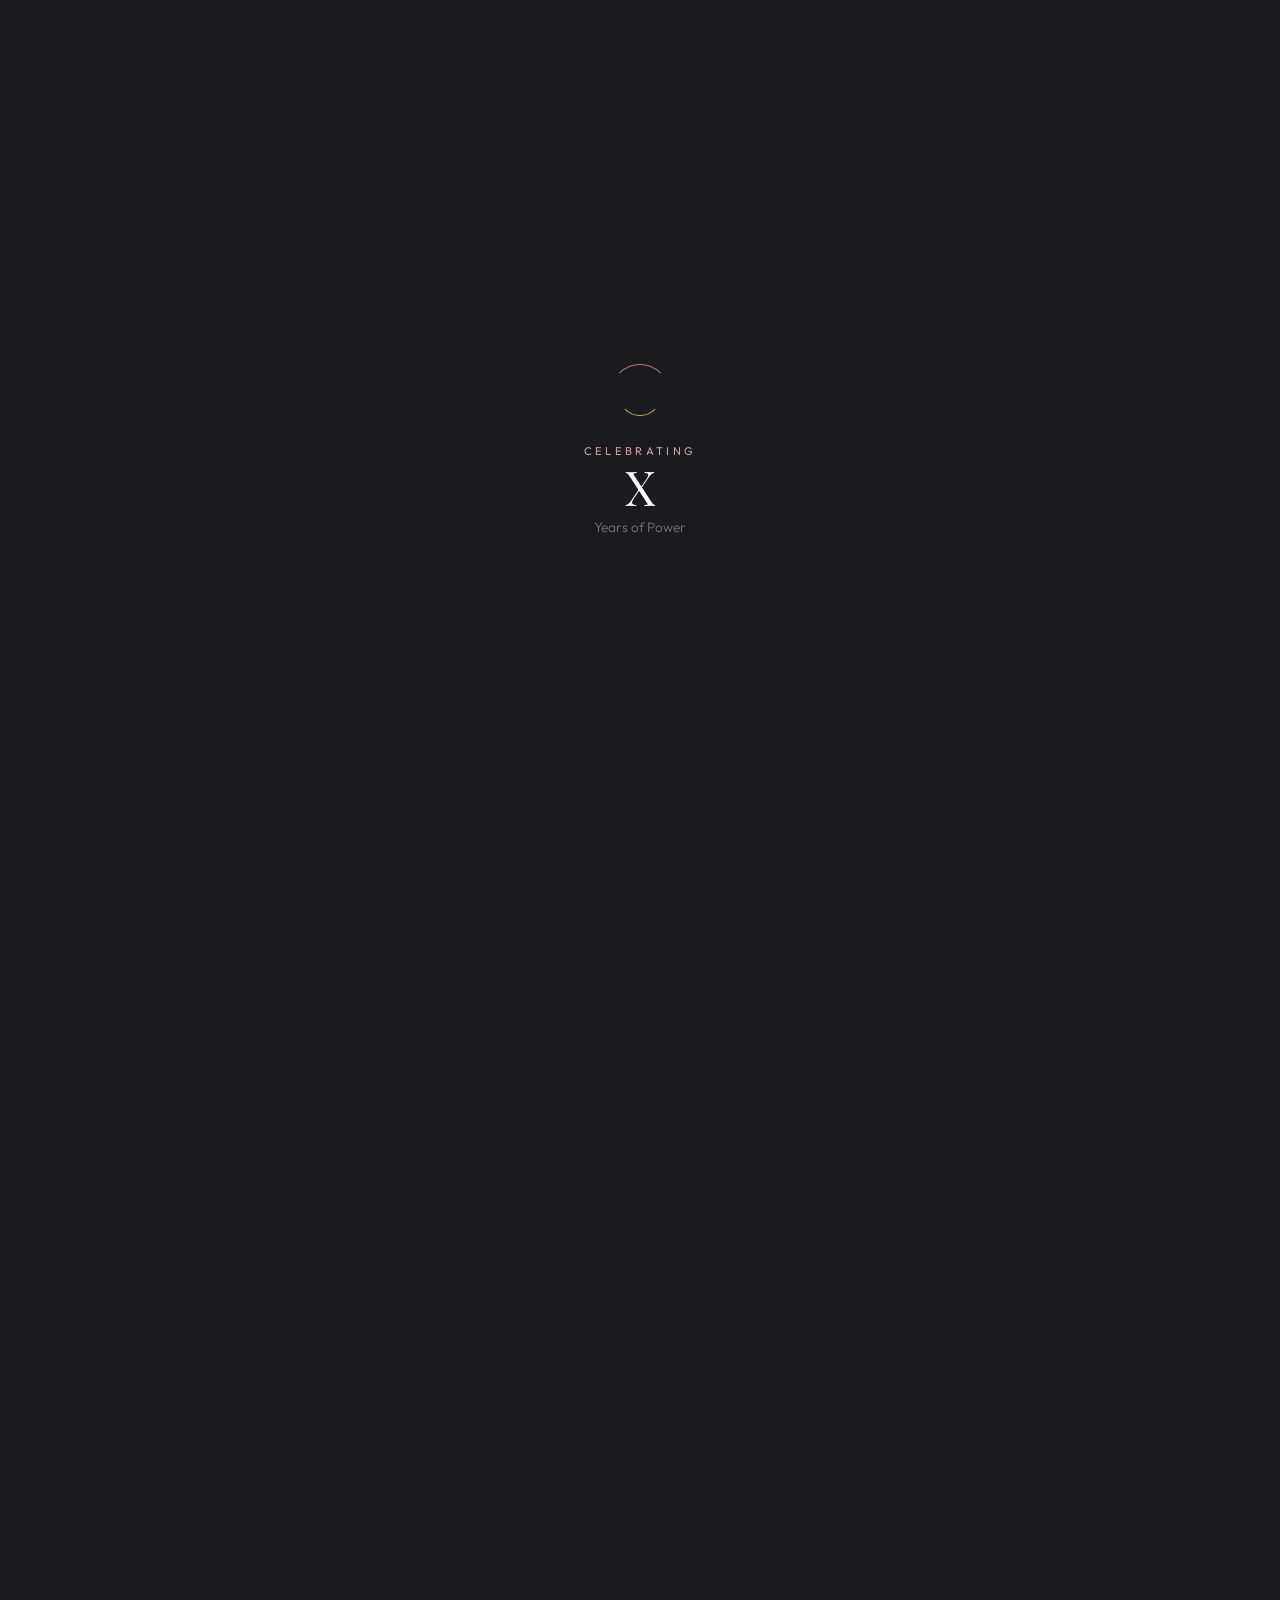
==== commit 716c4ab4: "Clean minimal redesign — remove visual clutter, improve navigation - Remove sparkle particles, wiref" ====
--- a/index.html
+++ b/index.html
@@ -7,7 +7,7 @@
   <meta name="description" content="Unity Professional Women's Network — A Decade of Leading. A Legacy of Lifting. 10 years of empowering African American women educators.">
   <link rel="preconnect" href="https://fonts.googleapis.com">
   <link rel="preconnect" href="https://fonts.gstatic.com" crossorigin>
-  <link href="https://fonts.googleapis.com/css2?family=Playfair+Display:ital,wght@0,400;0,500;0,600;0,700;0,800;1,400;1,500&family=Cormorant+Garamond:ital,wght@0,300;0,400;0,500;0,600;1,300;1,400&family=Outfit:wght@200;300;400;500;600&display=swap" rel="stylesheet">
+  <link href="https://fonts.googleapis.com/css2?family=Playfair+Display:ital,wght@0,400;0,500;0,600;0,700;1,400;1,500&family=Outfit:wght@200;300;400;500;600&display=swap" rel="stylesheet">
   <link rel="stylesheet" href="styles.css">
 
   <script type="importmap">
@@ -19,18 +19,15 @@
   }
   </script>
 
-  <!-- GSAP + ScrollTrigger + ScrollSmoother + ScrollToPlugin -->
+  <!-- GSAP + ScrollTrigger + ScrollToPlugin -->
   <script src="https://cdnjs.cloudflare.com/ajax/libs/gsap/3.12.5/gsap.min.js"></script>
   <script src="https://cdnjs.cloudflare.com/ajax/libs/gsap/3.12.5/ScrollTrigger.min.js"></script>
   <script src="https://cdnjs.cloudflare.com/ajax/libs/gsap/3.12.5/ScrollToPlugin.min.js"></script>
 </head>
 <body>
 
-  <!-- THREE.JS 3D Canvas — fixed fullscreen backdrop -->
+  <!-- THREE.JS Canvas — subtle background -->
   <canvas id="three-canvas"></canvas>
-
-  <!-- Hidden goddess source for Three.js texture -->
-  <img id="goddess-src" src="assets/hero/goddess.gif" alt="" crossorigin="anonymous" style="display:none;">
 
   <!-- Preloader -->
   <div class="preloader" id="preloader">
@@ -85,10 +82,10 @@
     <a href="#" data-goto="6">Connect</a>
   </div>
 
-  <!-- ===== SCROLL CONTAINER (700vh) ===== -->
+  <!-- ===== SCROLL CONTAINER ===== -->
   <div id="scroll-container">
 
-    <!-- ===== SECTION 0: HERO / OPENING ===== -->
+    <!-- ===== SECTION 0: HERO ===== -->
     <div class="panel" id="panel-0" data-section="0">
       <div class="panel-inner panel-hero">
         <div class="hero-logo-wrap">
@@ -107,10 +104,10 @@
       </div>
     </div>
 
-    <!-- ===== SECTION 1: ABOUT / MISSION ===== -->
+    <!-- ===== SECTION 1: ABOUT ===== -->
     <div class="panel" id="panel-1" data-section="1">
-      <div class="panel-inner panel-glass-light">
-        <div class="sec-num">01</div>
+      <div class="panel-inner panel-light">
+        <div class="sec-label reveal-up">Our Mission</div>
         <div class="about-grid">
           <div class="about-col-left">
             <h2 class="about-mission reveal-up">
@@ -145,10 +142,10 @@
       </div>
     </div>
 
-    <!-- ===== SECTION 2: JOURNEY (TIMELINE) ===== -->
+    <!-- ===== SECTION 2: JOURNEY ===== -->
     <div class="panel" id="panel-2" data-section="2">
-      <div class="panel-inner panel-glass-cream">
-        <div class="sec-num">02</div>
+      <div class="panel-inner panel-white">
+        <div class="sec-label reveal-up">Our Story</div>
         <h2 class="sec-title reveal-up">The <em>Journey</em></h2>
         <div class="journey-timeline" id="journeyTimeline">
           <div class="tl-track">
@@ -209,8 +206,8 @@
 
     <!-- ===== SECTION 3: LEADERSHIP ===== -->
     <div class="panel" id="panel-3" data-section="3">
-      <div class="panel-inner panel-glass-light">
-        <div class="sec-num">03</div>
+      <div class="panel-inner panel-light">
+        <div class="sec-label reveal-up">Leadership</div>
         <div class="quote-block reveal-up">
           <span class="q-mark">&ldquo;</span>Someone who's already walked the path, <span class="hl-rose">guide you along</span> to yours.
         </div>
@@ -252,9 +249,9 @@
 
     <!-- ===== SECTION 4: EVENTS ===== -->
     <div class="panel" id="panel-4" data-section="4">
-      <div class="panel-inner panel-glass-dark">
-        <div class="sec-num light">04</div>
-        <h2 class="sec-title light reveal-up">Upcoming <em>Events</em></h2>
+      <div class="panel-inner panel-dark">
+        <div class="sec-label light reveal-up">Upcoming</div>
+        <h2 class="sec-title light reveal-up">Events</h2>
         <div class="events-row">
           <div class="ev-card reveal-up">
             <div class="ev-cover">
@@ -298,8 +295,8 @@
 
     <!-- ===== SECTION 5: GALLERY ===== -->
     <div class="panel" id="panel-5" data-section="5">
-      <div class="panel-inner panel-glass-light">
-        <div class="sec-num">05</div>
+      <div class="panel-inner panel-white">
+        <div class="sec-label reveal-up">Memories</div>
         <h2 class="sec-title reveal-up">A Decade <em>in Pictures</em></h2>
         <div class="gal-grid">
           <div class="gal-cell gal-big reveal-scale"><img src="assets/gallery/gallery-01.jpg" alt="" onerror="this.parentElement.classList.add('gal-empty');"><span>Sisters in Leadership</span></div>
@@ -316,7 +313,7 @@
 
     <!-- ===== SECTION 6: CONNECT ===== -->
     <div class="panel" id="panel-6" data-section="6">
-      <div class="panel-inner panel-glass-dark">
+      <div class="panel-inner panel-dark">
         <div class="connect-split">
           <div class="connect-left">
             <div class="connect-head reveal-up">
@@ -342,7 +339,7 @@
               </div>
               <input type="email" placeholder="Email" required>
               <textarea placeholder="Tell us about yourself" rows="3"></textarea>
-              <button type="submit"><span>Join Unity</span><div class="btn-shine"></div></button>
+              <button type="submit"><span>Join Unity</span></button>
             </form>
           </div>
         </div>
--- a/styles.css
+++ b/styles.css
@@ -1,40 +1,39 @@
 /* ============================================
-   UNITY UMOJA — Immersive 3D Anniversary Site
-   Glassmorphism + Cinematic Scroll + Luxury Editorial
+   UNITY UMOJA — Clean Minimal Anniversary Site
+   Elegant typography + Smooth scroll transitions
    ============================================ */
 
 :root {
   --rose: #B76E79;
   --rose-light: #D4A0A7;
-  --rose-glow: rgba(183, 110, 121, 0.25);
-  --gold: #D4AF37;
-  --gold-light: #E5CC6E;
-  --gold-glow: rgba(212, 175, 55, 0.2);
+  --rose-soft: rgba(183, 110, 121, 0.08);
+  --gold: #C9A84C;
+  --gold-light: #D4B76A;
   --maroon: #5C2018;
-  --cream: #FFF8F0;
-  --dark: #0A0A0F;
-  --dark-surface: #141418;
+  --cream: #FAF7F4;
+  --warm-bg: #F5F0EB;
+  --dark: #1A1A1F;
+  --dark-surface: #222228;
   --white: #FFFFFF;
-  --off-white: #F5F0EB;
-  --text: #1A1A1A;
-  --text-mid: #6B5E54;
-  --text-light: #9E9189;
-
-  --font-display: 'Playfair Display', serif;
-  --font-heading: 'Cormorant Garamond', serif;
-  --font-body: 'Outfit', sans-serif;
+  --text: #2C2C2C;
+  --text-mid: #6B6B6B;
+  --text-light: #999999;
+
+  --font-display: 'Playfair Display', Georgia, serif;
+  --font-body: 'Outfit', -apple-system, sans-serif;
 
   --ease: cubic-bezier(0.16, 1, 0.3, 1);
-  --ease-out: cubic-bezier(0.22, 1, 0.36, 1);
+  --radius: 12px;
 }
 
 *, *::before, *::after { margin: 0; padding: 0; box-sizing: border-box; }
 
 html {
   font-size: 16px;
-  scrollbar-width: none;
-}
-html::-webkit-scrollbar { display: none; }
+  scroll-behavior: smooth;
+  scrollbar-width: thin;
+  scrollbar-color: var(--rose-light) transparent;
+}
 
 body {
   font-family: var(--font-body);
@@ -42,20 +41,19 @@
   background: var(--dark);
   overflow-x: hidden;
   -webkit-font-smoothing: antialiased;
-  -moz-osx-font-smoothing: grayscale;
 }
 
 a { color: inherit; text-decoration: none; }
 img { max-width: 100%; display: block; }
 button { border: none; background: none; cursor: pointer; font: inherit; }
-::selection { background: var(--rose-glow); }
-
-/* ---- HIGHLIGHTS ---- */
+::selection { background: rgba(183, 110, 121, 0.2); }
+
+/* ---- Accent colors ---- */
 .hl-rose { color: var(--rose); }
 .hl-gold { color: var(--gold); }
 
 /* ============================================
-   THREE.JS CANVAS — Fixed fullscreen backdrop
+   THREE.JS CANVAS
    ============================================ */
 #three-canvas {
   position: fixed;
@@ -67,7 +65,7 @@
 }
 
 /* ============================================
-   SCROLL CONTAINER — 700vh scroll spacer
+   SCROLL CONTAINER
    ============================================ */
 #scroll-container {
   position: relative;
@@ -76,7 +74,7 @@
 }
 
 /* ============================================
-   PANELS — Fixed overlay glassmorphism sections
+   PANELS — Full-screen sections
    ============================================ */
 .panel {
   position: fixed;
@@ -88,7 +86,6 @@
   opacity: 0;
   visibility: hidden;
   pointer-events: none;
-  transition: none;
 }
 .panel.active {
   opacity: 1;
@@ -102,33 +99,24 @@
   display: flex;
   flex-direction: column;
   overflow-y: auto;
-  scrollbar-width: none;
-}
-.panel-inner::-webkit-scrollbar { display: none; }
-
-/* Glass variants */
-.panel-glass-light {
-  background: rgba(255, 255, 255, 0.88);
-  backdrop-filter: blur(12px);
-  -webkit-backdrop-filter: blur(12px);
-  border: 1px solid rgba(183, 110, 121, 0.08);
-  padding: 90px clamp(24px, 5vw, 60px) 40px;
-}
-.panel-glass-cream {
-  background: rgba(255, 248, 240, 0.90);
-  backdrop-filter: blur(12px);
-  -webkit-backdrop-filter: blur(12px);
-  padding: 90px clamp(24px, 5vw, 60px) 40px;
-}
-.panel-glass-dark {
-  background: rgba(10, 10, 15, 0.85);
-  backdrop-filter: blur(16px);
-  -webkit-backdrop-filter: blur(16px);
+  scrollbar-width: thin;
+  scrollbar-color: var(--rose-light) transparent;
+}
+
+/* Clean panel backgrounds */
+.panel-light {
+  background: rgba(250, 247, 244, 0.95);
+  padding: 100px clamp(32px, 6vw, 80px) 48px;
+}
+.panel-white {
+  background: rgba(255, 255, 255, 0.96);
+  padding: 100px clamp(32px, 6vw, 80px) 48px;
+}
+.panel-dark {
+  background: rgba(26, 26, 31, 0.94);
   color: var(--white);
-  padding: 90px clamp(24px, 5vw, 60px) 40px;
-}
-
-/* Hero panel — special (no glass, transparent) */
+  padding: 100px clamp(32px, 6vw, 80px) 48px;
+}
 .panel-hero {
   background: transparent;
   display: flex;
@@ -140,16 +128,11 @@
   color: var(--white);
 }
 
-/* Inner content constraint */
-.panel-glass-light,
-.panel-glass-cream,
-.panel-glass-dark {
-  max-width: 100%;
-}
-.panel-glass-light > *:not(.marquee-strip):not(.site-footer):not(.partners-row),
-.panel-glass-cream > *:not(.marquee-strip),
-.panel-glass-dark > *:not(.site-footer):not(.partners-row) {
-  max-width: 1280px;
+/* Content constraint */
+.panel-light > *,
+.panel-white > *,
+.panel-dark > *:not(.site-footer) {
+  max-width: 1100px;
   width: 100%;
   margin-left: auto;
   margin-right: auto;
@@ -160,26 +143,17 @@
    ============================================ */
 .reveal-up {
   opacity: 0;
-  transform: translateY(40px);
-  transition: opacity 0.8s var(--ease), transform 0.8s var(--ease);
+  transform: translateY(30px);
+  transition: opacity 0.7s var(--ease), transform 0.7s var(--ease);
 }
 .reveal-up.visible {
   opacity: 1;
   transform: translateY(0);
 }
-.reveal-left {
-  opacity: 0;
-  transform: translateX(-40px);
-  transition: opacity 0.8s var(--ease), transform 0.8s var(--ease);
-}
-.reveal-left.visible {
-  opacity: 1;
-  transform: translateX(0);
-}
 .reveal-scale {
   opacity: 0;
-  transform: scale(0.92);
-  transition: opacity 0.8s var(--ease), transform 0.8s var(--ease);
+  transform: scale(0.95);
+  transition: opacity 0.7s var(--ease), transform 0.7s var(--ease);
 }
 .reveal-scale.visible {
   opacity: 1;
@@ -187,7 +161,7 @@
 }
 
 /* ============================================
-   PRELOADER
+   PRELOADER — Simple and clean
    ============================================ */
 .preloader {
   position: fixed;
@@ -198,8 +172,8 @@
   flex-direction: column;
   align-items: center;
   justify-content: center;
-  gap: 24px;
-  transition: opacity 1.2s ease, visibility 1.2s;
+  gap: 20px;
+  transition: opacity 0.8s ease, visibility 0.8s;
 }
 .preloader.done {
   opacity: 0;
@@ -208,8 +182,8 @@
 }
 .preloader-rings {
   position: relative;
-  width: 120px;
-  height: 120px;
+  width: 60px;
+  height: 60px;
 }
 .preloader-ring {
   position: absolute;
@@ -219,57 +193,41 @@
 }
 .ring-1 {
   border-top-color: var(--rose);
-  border-right-color: var(--rose);
-  animation: preloaderSpin 2s linear infinite;
+  animation: preloaderSpin 1.5s linear infinite;
 }
 .ring-2 {
-  inset: 12px;
+  inset: 8px;
   border-bottom-color: var(--gold);
-  border-left-color: var(--gold);
-  animation: preloaderSpin 2.5s linear infinite reverse;
-}
-.ring-3 {
-  inset: 24px;
-  border-top-color: var(--rose-light);
-  animation: preloaderSpin 3s linear infinite;
-}
+  animation: preloaderSpin 2s linear infinite reverse;
+}
+.ring-3 { display: none; }
 @keyframes preloaderSpin { to { transform: rotate(360deg); } }
 
 .preloader-text-wrap { text-align: center; }
 .preloader-title {
   font-family: var(--font-body);
-  font-size: 0.65rem;
-  font-weight: 500;
-  letter-spacing: 0.35em;
+  font-size: 0.7rem;
+  font-weight: 400;
+  letter-spacing: 0.3em;
   text-transform: uppercase;
   color: var(--rose-light);
 }
 .preloader-numeral {
   font-family: var(--font-display);
-  font-size: 4rem;
-  font-weight: 400;
-  line-height: 1;
-  background: linear-gradient(135deg, var(--rose), var(--gold), var(--rose-light));
-  background-size: 200% 200%;
-  animation: gradientShift 4s ease infinite;
-  -webkit-background-clip: text;
-  -webkit-text-fill-color: transparent;
-  background-clip: text;
+  font-size: 3rem;
+  font-weight: 400;
+  line-height: 1.2;
+  color: var(--white);
 }
 .preloader-subtitle {
-  font-family: var(--font-heading);
-  font-size: 1rem;
-  font-style: italic;
-  color: rgba(255, 255, 255, 0.5);
-  margin-top: 4px;
-}
-@keyframes gradientShift {
-  0%, 100% { background-position: 0% 50%; }
-  50% { background-position: 100% 50%; }
-}
-
-/* ============================================
-   NAVIGATION
+  font-size: 0.85rem;
+  font-weight: 300;
+  color: rgba(255, 255, 255, 0.4);
+  margin-top: 2px;
+}
+
+/* ============================================
+   NAVIGATION — Clear, easy to use
    ============================================ */
 .nav {
   position: fixed;
@@ -277,75 +235,69 @@
   left: 0;
   right: 0;
   z-index: 100;
-  padding: 0 clamp(20px, 4vw, 50px);
-  height: 64px;
+  padding: 0 clamp(24px, 5vw, 60px);
+  height: 72px;
   display: flex;
   align-items: center;
   justify-content: space-between;
-  transition: background 0.4s, box-shadow 0.4s, backdrop-filter 0.4s;
+  transition: background 0.4s, backdrop-filter 0.4s;
 }
 .nav.solid {
-  background: rgba(10, 10, 15, 0.85);
-  backdrop-filter: blur(20px);
-  -webkit-backdrop-filter: blur(20px);
-  box-shadow: 0 1px 0 rgba(255, 255, 255, 0.04);
+  background: rgba(26, 26, 31, 0.92);
+  backdrop-filter: blur(16px);
+  -webkit-backdrop-filter: blur(16px);
 }
 .nav-logo img {
-  height: 30px;
+  height: 32px;
   filter: brightness(0) invert(1);
   opacity: 0.9;
-  transition: opacity 0.3s;
 }
 .nav-logo:hover img { opacity: 1; }
+
 .nav-links {
   display: flex;
   align-items: center;
-  gap: 28px;
+  gap: 36px;
 }
 .nav-links a {
-  font-size: 0.75rem;
-  font-weight: 400;
-  letter-spacing: 0.06em;
-  color: rgba(255, 255, 255, 0.55);
+  font-size: 0.9rem;
+  font-weight: 400;
+  letter-spacing: 0.02em;
+  color: rgba(255, 255, 255, 0.6);
   transition: color 0.3s;
-  position: relative;
-}
-.nav-links a::after {
-  content: '';
-  position: absolute;
-  bottom: -4px;
-  left: 0;
-  width: 0;
-  height: 1px;
-  background: var(--gold);
-  transition: width 0.3s var(--ease);
-}
-.nav-links a:hover { color: var(--gold-light); }
-.nav-links a:hover::after { width: 100%; }
+  padding: 8px 0;
+}
+.nav-links a:hover {
+  color: var(--white);
+}
 .nav-cta {
-  background: linear-gradient(135deg, var(--rose), var(--gold));
+  background: var(--rose);
   color: var(--white) !important;
-  padding: 7px 18px;
-  border-radius: 100px;
+  padding: 10px 24px !important;
+  border-radius: 8px;
   font-weight: 500 !important;
-}
-.nav-cta::after { display: none; }
-.nav-cta:hover { box-shadow: 0 4px 24px var(--rose-glow); }
+  transition: background 0.3s, transform 0.2s;
+}
+.nav-cta:hover {
+  background: var(--maroon);
+  transform: translateY(-1px);
+}
 
 .nav-burger {
   display: none;
-  width: 24px;
-  height: 18px;
+  width: 28px;
+  height: 20px;
   position: relative;
 }
 .nav-burger span {
   display: block;
   width: 100%;
-  height: 1.5px;
+  height: 2px;
   background: white;
   position: absolute;
   left: 0;
   transition: 0.3s;
+  border-radius: 1px;
 }
 .nav-burger span:nth-child(1) { top: 0; }
 .nav-burger span:nth-child(2) { top: 50%; transform: translateY(-50%); }
@@ -354,31 +306,30 @@
 .nav-burger.active span:nth-child(2) { opacity: 0; }
 .nav-burger.active span:nth-child(3) { bottom: 50%; transform: translateY(50%) rotate(-45deg); }
 
-/* Progress dots */
+/* Progress dots — clean and minimal */
 .progress-dots {
   position: fixed;
-  right: 24px;
+  right: 28px;
   top: 50%;
   transform: translateY(-50%);
   z-index: 99;
   display: flex;
   flex-direction: column;
-  gap: 12px;
+  gap: 14px;
 }
 .p-dot {
-  width: 6px;
-  height: 6px;
+  width: 8px;
+  height: 8px;
   border-radius: 50%;
-  border: 1px solid rgba(255, 255, 255, 0.2);
+  border: 1.5px solid rgba(255, 255, 255, 0.2);
   background: transparent;
   padding: 0;
   transition: all 0.4s var(--ease);
 }
 .p-dot.on {
-  background: var(--gold);
-  border-color: var(--gold);
-  transform: scale(1.6);
-  box-shadow: 0 0 8px var(--gold-glow);
+  background: var(--rose);
+  border-color: var(--rose);
+  transform: scale(1.4);
 }
 
 /* Mobile menu */
@@ -386,145 +337,134 @@
   position: fixed;
   inset: 0;
   z-index: 98;
-  background: rgba(10, 10, 15, 0.96);
-  backdrop-filter: blur(40px);
-  -webkit-backdrop-filter: blur(40px);
+  background: rgba(26, 26, 31, 0.98);
   display: flex;
   flex-direction: column;
   align-items: center;
   justify-content: center;
-  gap: 28px;
+  gap: 32px;
   opacity: 0;
   pointer-events: none;
   transition: 0.4s;
 }
 .mob-menu.open { opacity: 1; pointer-events: all; }
 .mob-menu a {
-  font-family: var(--font-heading);
-  font-size: 2rem;
-  font-weight: 300;
-  color: var(--rose-light);
+  font-family: var(--font-display);
+  font-size: 1.8rem;
+  font-weight: 400;
+  color: rgba(255, 255, 255, 0.7);
   transition: color 0.3s;
-}
-.mob-menu a:hover { color: var(--gold); }
-
-/* ============================================
-   SECTION NUMBERS & TITLES
-   ============================================ */
-.sec-num {
-  font-family: var(--font-body);
-  font-size: 0.6rem;
-  font-weight: 400;
-  letter-spacing: 0.35em;
-  color: var(--rose-light);
-  margin-bottom: 20px;
-}
-.sec-num.light { color: rgba(255, 255, 255, 0.25); }
+  padding: 8px 0;
+}
+.mob-menu a:hover { color: var(--white); }
+
+/* ============================================
+   SECTION LABELS & TITLES
+   ============================================ */
+.sec-label {
+  font-size: 0.7rem;
+  font-weight: 500;
+  letter-spacing: 0.2em;
+  text-transform: uppercase;
+  color: var(--rose);
+  margin-bottom: 12px;
+}
+.sec-label.light { color: var(--rose-light); }
+
 .sec-title {
   font-family: var(--font-display);
-  font-size: clamp(2rem, 5vw, 3.5rem);
-  font-weight: 700;
-  margin-bottom: 32px;
-  line-height: 1.15;
-  letter-spacing: -0.01em;
+  font-size: clamp(2rem, 4.5vw, 3rem);
+  font-weight: 600;
+  margin-bottom: 36px;
+  line-height: 1.2;
 }
 .sec-title.light { color: var(--white); }
 .sec-title em {
-  font-family: var(--font-heading);
-  font-weight: 300;
   font-style: italic;
-  background: linear-gradient(135deg, var(--rose), var(--gold));
-  -webkit-background-clip: text;
-  -webkit-text-fill-color: transparent;
-  background-clip: text;
-}
-
-/* ============================================
-   HERO / OPENING
+  font-weight: 400;
+}
+
+/* ============================================
+   HERO — Simple and dignified
    ============================================ */
 .hero-logo-wrap {
-  margin-bottom: 16px;
+  margin-bottom: 24px;
   opacity: 0;
-  transform: translateY(-20px);
-  animation: heroFadeIn 1s 0.5s var(--ease) forwards;
+  animation: fadeIn 1s 0.3s ease forwards;
 }
 .hero-oval {
-  height: clamp(55px, 8vh, 90px);
+  height: clamp(60px, 10vh, 100px);
   filter: brightness(0) invert(1);
-  opacity: 0.9;
+  opacity: 0.85;
 }
 .hero-tagline {
-  font-family: var(--font-heading);
-  font-size: clamp(1rem, 2.5vw, 1.5rem);
-  font-weight: 300;
+  font-family: var(--font-display);
+  font-size: clamp(1.1rem, 2.5vw, 1.6rem);
+  font-weight: 400;
   font-style: italic;
-  color: rgba(255, 255, 255, 0.6);
-  letter-spacing: 0.04em;
-  margin-bottom: 40px;
+  color: rgba(255, 255, 255, 0.55);
+  letter-spacing: 0.02em;
+  margin-bottom: 48px;
+  max-width: 500px;
   opacity: 0;
-  animation: heroFadeIn 1s 0.8s var(--ease) forwards;
+  animation: fadeIn 1s 0.6s ease forwards;
 }
 .hero-bottom {
   text-align: center;
   opacity: 0;
-  animation: heroFadeIn 1s 1.2s var(--ease) forwards;
+  animation: fadeIn 1s 1s ease forwards;
 }
 .hero-celebrating {
-  font-family: var(--font-body);
-  font-size: 0.65rem;
-  font-weight: 500;
-  letter-spacing: 0.4em;
+  font-size: 0.7rem;
+  font-weight: 400;
+  letter-spacing: 0.35em;
   text-transform: uppercase;
   color: var(--rose-light);
 }
 .hero-x {
   font-family: var(--font-display);
-  font-size: clamp(4rem, 10vw, 8rem);
+  font-size: clamp(4rem, 10vw, 7rem);
   font-weight: 400;
   line-height: 1;
-  background: linear-gradient(135deg, var(--rose), var(--gold), var(--rose-light));
-  background-size: 200% 200%;
-  animation: gradientShift 5s ease infinite;
-  -webkit-background-clip: text;
-  -webkit-text-fill-color: transparent;
-  background-clip: text;
+  color: var(--white);
 }
 .hero-years {
-  font-family: var(--font-heading);
-  font-size: clamp(1rem, 2.5vw, 1.6rem);
+  font-family: var(--font-display);
+  font-size: clamp(1rem, 2vw, 1.4rem);
+  font-weight: 400;
   font-style: italic;
-  color: rgba(255, 255, 255, 0.6);
-}
-@keyframes heroFadeIn {
-  from { opacity: 0; transform: translateY(-20px); }
+  color: rgba(255, 255, 255, 0.45);
+}
+@keyframes fadeIn {
+  from { opacity: 0; transform: translateY(12px); }
   to { opacity: 1; transform: translateY(0); }
 }
 
 .scroll-indicator {
   position: absolute;
-  bottom: 28px;
+  bottom: 36px;
   left: 50%;
   transform: translateX(-50%);
   display: flex;
   flex-direction: column;
   align-items: center;
-  gap: 8px;
+  gap: 10px;
   opacity: 0;
-  animation: heroFadeIn 1s 2s var(--ease) forwards;
+  animation: fadeIn 1s 1.8s ease forwards;
 }
 .scroll-mouse {
-  width: 18px;
-  height: 28px;
+  width: 20px;
+  height: 32px;
   border: 1.5px solid rgba(255, 255, 255, 0.2);
-  border-radius: 10px;
+  border-radius: 12px;
   display: flex;
   justify-content: center;
-  padding-top: 6px;
+  padding-top: 8px;
 }
 .scroll-dot {
   width: 2px;
-  height: 6px;
-  background: var(--gold);
+  height: 8px;
+  background: var(--rose-light);
   border-radius: 2px;
   animation: scrollDot 2s ease-in-out infinite;
 }
@@ -533,52 +473,48 @@
   100% { transform: translateY(10px); opacity: 0; }
 }
 .scroll-indicator span {
-  font-size: 0.55rem;
-  letter-spacing: 0.25em;
+  font-size: 0.65rem;
+  letter-spacing: 0.2em;
   text-transform: uppercase;
-  color: rgba(255, 255, 255, 0.25);
-}
-
-/* ============================================
-   ABOUT / MISSION
+  color: rgba(255, 255, 255, 0.2);
+}
+
+/* ============================================
+   ABOUT / MISSION — Clean two-column
    ============================================ */
 .about-grid {
   display: grid;
-  grid-template-columns: 1.1fr 1fr;
-  gap: clamp(32px, 5vw, 70px);
+  grid-template-columns: 1.2fr 1fr;
+  gap: clamp(40px, 6vw, 80px);
   flex: 1;
   align-items: start;
 }
 .about-mission {
-  font-family: var(--font-heading);
-  font-size: clamp(1.5rem, 2.8vw, 2.3rem);
-  font-weight: 300;
-  line-height: 1.5;
-  margin-bottom: 28px;
+  font-family: var(--font-display);
+  font-size: clamp(1.4rem, 2.5vw, 2rem);
+  font-weight: 400;
+  line-height: 1.6;
+  margin-bottom: 32px;
 }
 .about-meaning {
   padding: 20px 24px;
-  background: linear-gradient(135deg, rgba(183, 110, 121, 0.06), rgba(212, 175, 55, 0.04));
-  border-radius: 14px;
+  background: var(--rose-soft);
+  border-radius: var(--radius);
   border-left: 3px solid var(--rose);
 }
 .meaning-word {
   font-family: var(--font-display);
-  font-size: 2rem;
+  font-size: 1.8rem;
   font-weight: 600;
-  background: linear-gradient(135deg, var(--rose), var(--gold));
-  -webkit-background-clip: text;
-  -webkit-text-fill-color: transparent;
-  background-clip: text;
+  color: var(--rose);
 }
 .meaning-def {
-  font-family: var(--font-heading);
-  font-size: 1rem;
+  font-size: 0.9rem;
+  font-weight: 300;
+  color: var(--text-mid);
   font-style: italic;
-  color: var(--text-mid);
 }
 .about-vision h3 {
-  font-family: var(--font-display);
   font-size: 0.7rem;
   font-weight: 600;
   letter-spacing: 0.15em;
@@ -587,38 +523,41 @@
   margin-bottom: 12px;
 }
 .about-vision p {
-  font-size: 0.9rem;
+  font-size: 0.95rem;
   font-weight: 300;
   line-height: 1.7;
   color: var(--text-mid);
   margin-bottom: 8px;
 }
 .vision-italic { font-style: italic; color: var(--rose) !important; }
+
 .about-stats {
   display: flex;
-  gap: 36px;
-  margin-top: 32px;
+  gap: 40px;
+  margin-top: 36px;
   padding-top: 28px;
-  border-top: 1px solid var(--off-white);
+  border-top: 1px solid rgba(0, 0, 0, 0.06);
 }
 .stat-block { display: flex; flex-direction: column; }
 .stat-val {
   font-family: var(--font-display);
-  font-size: 3rem;
-  font-weight: 400;
-  color: var(--gold);
+  font-size: 2.8rem;
+  font-weight: 400;
+  color: var(--rose);
   line-height: 1;
 }
 .stat-lbl {
-  font-size: 0.6rem;
-  letter-spacing: 0.2em;
+  font-size: 0.7rem;
+  letter-spacing: 0.15em;
   text-transform: uppercase;
   color: var(--text-light);
   margin-top: 4px;
 }
+
+/* Marquee — subtle divider */
 .marquee-strip {
-  border-top: 1px solid var(--off-white);
-  padding: 14px 0;
+  border-top: 1px solid rgba(0, 0, 0, 0.05);
+  padding: 16px 0;
   overflow: hidden;
   margin-top: auto;
   width: 100%;
@@ -626,43 +565,41 @@
 .marquee-inner {
   display: flex;
   width: fit-content;
-  animation: marquee 25s linear infinite;
+  animation: marquee 30s linear infinite;
 }
 .marquee-inner span {
-  font-family: var(--font-heading);
-  font-size: clamp(1rem, 2vw, 1.6rem);
+  font-size: 0.85rem;
   font-weight: 300;
-  font-style: italic;
-  color: var(--rose-light);
+  color: var(--text-light);
   white-space: nowrap;
+  letter-spacing: 0.05em;
 }
 @keyframes marquee { from { transform: translateX(0); } to { transform: translateX(-50%); } }
 
 /* ============================================
-   JOURNEY / TIMELINE
+   JOURNEY / TIMELINE — Clean vertical line
    ============================================ */
 .journey-timeline {
   flex: 1;
   overflow-y: auto;
   position: relative;
   padding: 0 10px;
-  scrollbar-width: none;
-}
-.journey-timeline::-webkit-scrollbar { display: none; }
+  scrollbar-width: thin;
+}
 .tl-track {
   display: flex;
   flex-direction: column;
-  gap: 24px;
+  gap: 28px;
   position: relative;
-  padding-left: 50px;
+  padding-left: 60px;
 }
 .tl-line {
   position: absolute;
-  left: 18px;
+  left: 20px;
   top: 0;
   bottom: 0;
   width: 1px;
-  background: linear-gradient(to bottom, transparent, var(--rose-light), var(--gold), var(--rose-light), transparent);
+  background: rgba(0, 0, 0, 0.08);
 }
 .tl-node {
   position: relative;
@@ -673,100 +610,98 @@
 .tl-node::before {
   content: attr(data-year);
   position: absolute;
-  left: -50px;
+  left: -60px;
   top: 2px;
-  font-family: var(--font-display);
-  font-size: 0.85rem;
+  font-family: var(--font-body);
+  font-size: 0.8rem;
   font-weight: 500;
-  color: var(--rose-light);
-  width: 42px;
+  color: var(--text-light);
+  width: 48px;
   text-align: right;
 }
 .tl-marker {
   position: absolute;
-  left: -36px;
-  top: 6px;
-  width: 8px;
-  height: 8px;
+  left: -44px;
+  top: 7px;
+  width: 7px;
+  height: 7px;
   border-radius: 50%;
+  background: var(--rose-light);
+  transition: 0.4s var(--ease);
+}
+.tl-node.active .tl-marker {
   background: var(--rose);
-  box-shadow: 0 0 0 3px var(--cream), 0 0 12px var(--rose-glow);
-  transition: 0.4s var(--ease);
-}
-.tl-node.active .tl-marker {
-  background: var(--gold);
-  box-shadow: 0 0 0 4px var(--cream), 0 0 24px var(--gold-glow);
-  transform: scale(1.5);
+  transform: scale(1.6);
 }
 .tl-content h3 {
   font-family: var(--font-display);
-  font-size: 0.92rem;
+  font-size: 1rem;
   font-weight: 600;
-  color: var(--maroon);
+  color: var(--text);
   margin-bottom: 4px;
 }
 .tl-content p {
-  font-size: 0.82rem;
+  font-size: 0.88rem;
   font-weight: 300;
   line-height: 1.6;
   color: var(--text-mid);
 }
 .tl-node.active .tl-content {
   background: var(--white);
-  padding: 14px 18px;
-  border-radius: 12px;
-  border: 1px solid var(--rose-light);
-  box-shadow: 0 4px 20px rgba(183, 110, 121, 0.08);
-}
-
-/* ============================================
-   LEADERSHIP
+  padding: 16px 20px;
+  border-radius: var(--radius);
+  border: 1px solid rgba(0, 0, 0, 0.06);
+}
+
+/* ============================================
+   LEADERSHIP — Clean cards
    ============================================ */
 .quote-block {
-  font-family: var(--font-heading);
-  font-size: clamp(1.3rem, 2.5vw, 2rem);
-  font-weight: 300;
+  font-family: var(--font-display);
+  font-size: clamp(1.2rem, 2.2vw, 1.7rem);
+  font-weight: 400;
   font-style: italic;
   line-height: 1.5;
-  margin-bottom: 32px;
-  padding-left: 32px;
+  margin-bottom: 36px;
+  padding-left: 28px;
   position: relative;
+  color: var(--text-mid);
 }
 .q-mark {
   position: absolute;
   left: 0;
-  top: -10px;
-  font-family: var(--font-display);
-  font-size: 4rem;
+  top: -8px;
+  font-family: var(--font-display);
+  font-size: 3rem;
   color: var(--rose-light);
   line-height: 1;
 }
+
 .founders-strip {
   display: flex;
   gap: 20px;
-  margin-bottom: 28px;
+  margin-bottom: 32px;
   flex-wrap: wrap;
 }
 .founder-card {
   display: flex;
   align-items: center;
-  gap: 14px;
-  padding: 18px 22px;
-  background: linear-gradient(135deg, var(--cream), var(--white));
-  border-radius: 14px;
-  border: 1px solid rgba(183, 110, 121, 0.1);
+  gap: 16px;
+  padding: 20px 24px;
+  background: var(--white);
+  border-radius: var(--radius);
+  border: 1px solid rgba(0, 0, 0, 0.06);
   flex: 1;
   min-width: 280px;
-  transition: all 0.4s var(--ease);
+  transition: border-color 0.3s, box-shadow 0.3s;
 }
 .founder-card:hover {
-  transform: translateY(-3px);
-  box-shadow: 0 8px 32px var(--rose-glow);
   border-color: var(--rose-light);
+  box-shadow: 0 4px 20px rgba(0, 0, 0, 0.04);
 }
 .f-photo {
-  width: 60px;
-  height: 60px;
+  width: 56px;
+  height: 56px;
   border-radius: 50%;
   overflow: hidden;
   border: 2px solid var(--rose-light);
@@ -779,23 +714,24 @@
   display: none;
   align-items: center;
   justify-content: center;
-  background: linear-gradient(135deg, var(--rose), var(--gold));
-  font-family: var(--font-display);
-  font-size: 0.9rem;
+  background: var(--rose-soft);
+  font-family: var(--font-display);
+  font-size: 0.85rem;
   font-weight: 600;
-  color: white;
+  color: var(--rose);
 }
 .founder-card h3 {
-  font-family: var(--font-heading);
+  font-family: var(--font-display);
   font-size: 1rem;
   font-weight: 500;
 }
 .founder-card p {
-  font-size: 0.75rem;
+  font-size: 0.8rem;
   font-weight: 300;
   color: var(--text-mid);
   line-height: 1.3;
 }
+
 .board-roster {
   display: grid;
   grid-template-columns: repeat(3, 1fr);
@@ -806,27 +742,22 @@
 .b-card {
   display: flex;
   align-items: center;
-  gap: 10px;
-  padding: 12px;
+  gap: 12px;
+  padding: 14px;
   border-radius: 10px;
-  transition: all 0.3s var(--ease);
-  cursor: default;
+  transition: background 0.3s;
 }
 .b-card:hover {
-  background: var(--cream);
-  transform: translateY(-2px);
-  box-shadow: 0 6px 24px var(--rose-glow);
+  background: rgba(0, 0, 0, 0.02);
 }
 .b-img {
-  width: 42px;
-  height: 42px;
-  min-width: 42px;
+  width: 44px;
+  height: 44px;
+  min-width: 44px;
   border-radius: 50%;
   overflow: hidden;
-  border: 1.5px solid var(--off-white);
-  transition: border-color 0.3s;
-}
-.b-card:hover .b-img { border-color: var(--rose); }
+  border: 1.5px solid rgba(0, 0, 0, 0.06);
+}
 .b-img img { width: 100%; height: 100%; object-fit: cover; }
 .b-init {
   width: 100%;
@@ -834,25 +765,24 @@
   display: none;
   align-items: center;
   justify-content: center;
-  background: var(--off-white);
+  background: var(--warm-bg);
   font-family: var(--font-display);
   font-size: 0.7rem;
   font-weight: 600;
   color: var(--text-mid);
 }
 .b-info h4 {
-  font-family: var(--font-heading);
-  font-size: 0.82rem;
+  font-size: 0.88rem;
   font-weight: 500;
 }
 .b-info p {
-  font-size: 0.68rem;
+  font-size: 0.75rem;
   font-weight: 300;
   color: var(--text-light);
 }
 
 /* ============================================
-   EVENTS (DARK + GLASS)
+   EVENTS — Dark section, clean cards
    ============================================ */
 .events-row {
   display: grid;
@@ -863,34 +793,31 @@
   margin-top: 8px;
 }
 .ev-card {
-  background: rgba(255, 255, 255, 0.04);
-  backdrop-filter: blur(16px);
-  -webkit-backdrop-filter: blur(16px);
-  border: 1px solid rgba(255, 255, 255, 0.06);
-  border-radius: 16px;
+  background: rgba(255, 255, 255, 0.05);
+  border: 1px solid rgba(255, 255, 255, 0.08);
+  border-radius: var(--radius);
   overflow: hidden;
-  transition: all 0.4s var(--ease);
+  transition: border-color 0.3s, transform 0.3s;
   display: flex;
   flex-direction: column;
 }
 .ev-card:hover {
-  transform: translateY(-5px);
-  border-color: rgba(183, 110, 121, 0.25);
-  box-shadow: 0 20px 48px rgba(183, 110, 121, 0.12);
-}
-.ev-card.featured { border-color: rgba(183, 110, 121, 0.15); }
+  transform: translateY(-3px);
+  border-color: rgba(255, 255, 255, 0.15);
+}
+.ev-card.featured { border-color: var(--rose); }
 .ev-cover {
   height: 140px;
   overflow: hidden;
-  background: rgba(255, 255, 255, 0.02);
+  background: rgba(255, 255, 255, 0.03);
 }
 .ev-cover img {
   width: 100%;
   height: 100%;
   object-fit: cover;
-  transition: transform 0.6s var(--ease);
-}
-.ev-card:hover .ev-cover img { transform: scale(1.06); }
+  transition: transform 0.5s var(--ease);
+}
+.ev-card:hover .ev-cover img { transform: scale(1.04); }
 .no-img { display: flex; align-items: center; justify-content: center; }
 .no-img img { display: none; }
 .ev-body {
@@ -898,91 +825,89 @@
   flex: 1;
   display: flex;
   flex-direction: column;
-  gap: 6px;
+  gap: 8px;
 }
 .ev-date {
+  font-size: 0.65rem;
+  font-weight: 500;
+  letter-spacing: 0.12em;
+  color: var(--rose-light);
+}
+.ev-date span {
+  font-family: var(--font-display);
+  font-size: 1.6rem;
+  font-weight: 400;
+  color: var(--white);
+  margin-left: 6px;
+}
+.ev-tag {
   font-size: 0.6rem;
   font-weight: 500;
-  letter-spacing: 0.15em;
-  color: var(--rose-light);
-}
-.ev-date span {
-  font-family: var(--font-display);
-  font-size: 1.8rem;
-  font-weight: 400;
+  letter-spacing: 0.1em;
+  text-transform: uppercase;
+  color: rgba(255, 255, 255, 0.5);
+  background: rgba(255, 255, 255, 0.06);
+  padding: 4px 12px;
+  border-radius: 6px;
+  width: fit-content;
+}
+.ev-tag.hot {
+  background: var(--rose);
+  color: white;
+}
+.ev-body h3 {
+  font-family: var(--font-display);
+  font-size: 1rem;
+  font-weight: 500;
   color: var(--white);
-  margin-left: 6px;
-}
-.ev-tag {
-  font-size: 0.55rem;
-  font-weight: 500;
-  letter-spacing: 0.12em;
-  text-transform: uppercase;
-  color: rgba(255, 255, 255, 0.45);
-  background: rgba(255, 255, 255, 0.06);
-  padding: 3px 10px;
-  border-radius: 100px;
-  width: fit-content;
-}
-.ev-tag.hot {
-  background: linear-gradient(135deg, var(--rose), var(--gold));
-  color: white;
-}
-.ev-body h3 {
-  font-family: var(--font-display);
-  font-size: 0.95rem;
-  font-weight: 600;
-  color: var(--white);
 }
 .ev-body p {
-  font-size: 0.78rem;
+  font-size: 0.85rem;
   font-weight: 300;
   color: rgba(255, 255, 255, 0.45);
 }
 .ev-link {
   margin-top: auto;
-  font-size: 0.78rem;
+  font-size: 0.85rem;
   font-weight: 500;
-  color: var(--gold-light);
-  transition: 0.3s;
-}
-.ev-link:hover { color: var(--white); padding-left: 4px; }
-
-/* ============================================
-   GALLERY
+  color: var(--rose-light);
+  transition: color 0.3s;
+}
+.ev-link:hover { color: var(--white); }
+
+/* ============================================
+   GALLERY — Clean grid
    ============================================ */
 .gal-grid {
   display: grid;
   grid-template-columns: repeat(4, 1fr);
-  grid-auto-rows: 160px;
+  grid-auto-rows: 170px;
   gap: 8px;
   flex: 1;
 }
 .gal-cell {
   position: relative;
-  border-radius: 12px;
+  border-radius: var(--radius);
   overflow: hidden;
   cursor: pointer;
-  background: var(--off-white);
-  perspective: 800px;
+  background: var(--warm-bg);
 }
 .gal-cell img {
   width: 100%;
   height: 100%;
   object-fit: cover;
-  transition: transform 0.6s var(--ease);
-}
-.gal-cell:hover img { transform: scale(1.08); }
+  transition: transform 0.5s var(--ease);
+}
+.gal-cell:hover img { transform: scale(1.05); }
 .gal-cell span {
   position: absolute;
   inset: 0;
   display: flex;
   align-items: flex-end;
-  padding: 14px;
-  background: linear-gradient(to top, rgba(0, 0, 0, 0.65), transparent 50%);
-  font-family: var(--font-heading);
-  font-size: 0.88rem;
-  font-style: italic;
+  padding: 16px;
+  background: linear-gradient(to top, rgba(0, 0, 0, 0.5), transparent 60%);
+  font-size: 0.85rem;
+  font-weight: 400;
   color: white;
   opacity: 0;
   transition: 0.4s var(--ease);
@@ -990,55 +915,52 @@
 .gal-cell:hover span { opacity: 1; }
 .gal-big { grid-column: span 2; grid-row: span 2; }
 .gal-wide { grid-column: span 2; }
-.gal-empty { border: 1px dashed rgba(183, 110, 121, 0.15); }
+.gal-empty { border: 1px dashed rgba(0, 0, 0, 0.08); }
 .gal-empty img { display: none; }
 .gal-empty span {
   opacity: 1;
   background: none;
   align-items: center;
   justify-content: center;
-  color: var(--rose-light);
-  font-size: 0.72rem;
-}
-
-/* ============================================
-   CONNECT
+  color: var(--text-light);
+  font-size: 0.75rem;
+}
+
+/* ============================================
+   CONNECT — Clean two-column
    ============================================ */
 .connect-split {
   display: grid;
   grid-template-columns: 1fr 1.1fr;
-  gap: clamp(32px, 5vw, 60px);
+  gap: clamp(40px, 6vw, 70px);
   flex: 1;
   align-items: start;
 }
 .connect-head { margin-bottom: 28px; }
 .c-thin {
   display: block;
-  font-family: var(--font-heading);
-  font-size: 1.1rem;
+  font-family: var(--font-display);
+  font-size: 1rem;
   font-style: italic;
   color: var(--rose-light);
 }
 .c-big {
   font-family: var(--font-display);
-  font-size: clamp(2.5rem, 6vw, 4.5rem);
-  font-weight: 700;
-  background: linear-gradient(135deg, var(--rose-light), var(--gold));
-  -webkit-background-clip: text;
-  -webkit-text-fill-color: transparent;
-  background-clip: text;
+  font-size: clamp(2.5rem, 6vw, 4rem);
+  font-weight: 600;
+  color: var(--white);
 }
 .membership-callout { margin-bottom: 28px; }
 .mem-free {
   font-family: var(--font-display);
-  font-size: 1.5rem;
-  font-weight: 600;
+  font-size: 1.3rem;
+  font-weight: 500;
   color: var(--gold);
 }
 .membership-callout p {
-  font-size: 0.88rem;
+  font-size: 0.9rem;
   font-weight: 300;
-  color: rgba(255, 255, 255, 0.45);
+  color: rgba(255, 255, 255, 0.4);
   margin-top: 4px;
 }
 .social-grid {
@@ -1047,14 +969,15 @@
   gap: 0;
 }
 .social-grid a {
-  padding: 12px 0;
-  border-bottom: 1px solid rgba(255, 255, 255, 0.04);
-  font-size: 0.85rem;
+  padding: 14px 0;
+  border-bottom: 1px solid rgba(255, 255, 255, 0.05);
+  font-size: 0.9rem;
   font-weight: 300;
   color: rgba(255, 255, 255, 0.45);
-  transition: 0.3s;
-}
-.social-grid a:hover { color: var(--gold-light); padding-left: 6px; }
+  transition: color 0.3s;
+}
+.social-grid a:hover { color: var(--white); }
+
 .contact-form {
   display: flex;
   flex-direction: column;
@@ -1067,74 +990,63 @@
 }
 .contact-form input,
 .contact-form textarea {
-  background: rgba(255, 255, 255, 0.04);
-  border: 1px solid rgba(255, 255, 255, 0.08);
-  border-radius: 10px;
-  padding: 13px 16px;
+  background: rgba(255, 255, 255, 0.05);
+  border: 1px solid rgba(255, 255, 255, 0.1);
+  border-radius: 8px;
+  padding: 14px 18px;
   color: white;
   font-family: var(--font-body);
-  font-size: 0.85rem;
+  font-size: 0.9rem;
   font-weight: 300;
   outline: none;
-  transition: 0.3s;
+  transition: border-color 0.3s;
 }
 .contact-form input:focus,
 .contact-form textarea:focus {
   border-color: var(--rose);
-  background: rgba(183, 110, 121, 0.04);
-}
-.contact-form textarea { resize: vertical; min-height: 70px; }
+}
+.contact-form textarea { resize: vertical; min-height: 80px; }
 .contact-form input::placeholder,
 .contact-form textarea::placeholder { color: rgba(255, 255, 255, 0.2); }
 .contact-form button {
-  padding: 14px 32px;
-  background: linear-gradient(135deg, var(--rose), var(--gold));
+  padding: 16px 32px;
+  background: var(--rose);
   border: none;
-  border-radius: 100px;
+  border-radius: 8px;
   color: white;
-  font-family: var(--font-display);
-  font-size: 0.9rem;
-  font-weight: 600;
-  letter-spacing: 0.04em;
+  font-size: 0.95rem;
+  font-weight: 500;
+  letter-spacing: 0.02em;
   cursor: pointer;
+  transition: background 0.3s, transform 0.2s;
   position: relative;
   overflow: hidden;
-  transition: 0.4s var(--ease);
 }
 .contact-form button:hover {
-  transform: translateY(-2px);
-  box-shadow: 0 12px 36px var(--rose-glow);
-}
-.btn-shine {
-  position: absolute;
-  top: 0;
-  left: -100%;
-  width: 100%;
-  height: 100%;
-  background: linear-gradient(90deg, transparent, rgba(255, 255, 255, 0.2), transparent);
-  animation: shine 3.5s infinite;
-}
-@keyframes shine { 0% { left: -100%; } 100% { left: 100%; } }
+  background: var(--maroon);
+  transform: translateY(-1px);
+}
+.btn-shine { display: none; }
 
 .partners-row {
-  padding: 18px 0;
-  border-top: 1px solid rgba(255, 255, 255, 0.04);
-  font-size: 0.75rem;
+  padding: 20px 0;
+  border-top: 1px solid rgba(255, 255, 255, 0.05);
+  font-size: 0.8rem;
   color: rgba(255, 255, 255, 0.25);
   text-align: center;
   margin-top: auto;
-  max-width: 1280px;
+  max-width: 1100px;
   width: 100%;
   margin-left: auto;
   margin-right: auto;
 }
-.partners-row strong { color: rgba(255, 255, 255, 0.45); }
+.partners-row strong { color: rgba(255, 255, 255, 0.4); }
 
 /* Footer */
 .site-footer {
-  padding: 18px clamp(24px, 5vw, 60px);
-  border-top: 1px solid rgba(255, 255, 255, 0.04);
-  max-width: 1280px;
+  padding: 20px clamp(32px, 6vw, 80px);
+  border-top: 1px solid rgba(255, 255, 255, 0.05);
+  max-width: 1100px;
   width: 100%;
   margin-left: auto;
   margin-right: auto;
@@ -1149,28 +1061,25 @@
 .footer-logo {
   height: 24px;
   filter: brightness(0) invert(1);
-  opacity: 0.35;
+  opacity: 0.3;
 }
 .footer-era {
   font-family: var(--font-display);
-  font-size: 1rem;
-  font-weight: 400;
-  letter-spacing: 0.1em;
-  background: linear-gradient(135deg, var(--rose-light), var(--gold));
-  -webkit-background-clip: text;
-  -webkit-text-fill-color: transparent;
-  background-clip: text;
-}
-.footer-links { display: flex; gap: 16px; }
+  font-size: 0.95rem;
+  font-weight: 400;
+  letter-spacing: 0.08em;
+  color: rgba(255, 255, 255, 0.3);
+}
+.footer-links { display: flex; gap: 20px; }
 .footer-links a {
-  font-size: 0.68rem;
+  font-size: 0.75rem;
   color: rgba(255, 255, 255, 0.2);
-  transition: 0.3s;
+  transition: color 0.3s;
 }
 .footer-links a:hover { color: var(--rose-light); }
 .footer-credit {
   text-align: center;
-  font-size: 0.6rem;
+  font-size: 0.65rem;
   color: rgba(255, 255, 255, 0.1);
   margin-top: 10px;
 }
@@ -1189,22 +1098,15 @@
   .nav-burger { display: block; }
   .progress-dots { display: none; }
   .about-grid { grid-template-columns: 1fr; }
-  .tl-track { padding-left: 55px; }
-  .tl-node::before { left: -55px; width: 46px; }
-  .tl-marker { left: -40px; }
+  .tl-track { padding-left: 60px; }
+  .tl-node::before { left: -60px; width: 50px; }
+  .tl-marker { left: -44px; }
   .founders-strip { flex-direction: column; }
   .board-roster { grid-template-columns: 1fr; }
-  .gal-grid { grid-template-columns: repeat(2, 1fr); grid-auto-rows: 120px; }
+  .gal-grid { grid-template-columns: repeat(2, 1fr); grid-auto-rows: 130px; }
   .gal-big { grid-row: span 1; }
   .connect-split { grid-template-columns: 1fr; }
   .f-row { grid-template-columns: 1fr; }
   .social-grid { grid-template-columns: 1fr; }
   .footer-row { flex-direction: column; text-align: center; }
-
-  .panel-glass-light,
-  .panel-glass-cream,
-  .panel-glass-dark {
-    backdrop-filter: blur(6px);
-    -webkit-backdrop-filter: blur(6px);
-  }
-}
+}
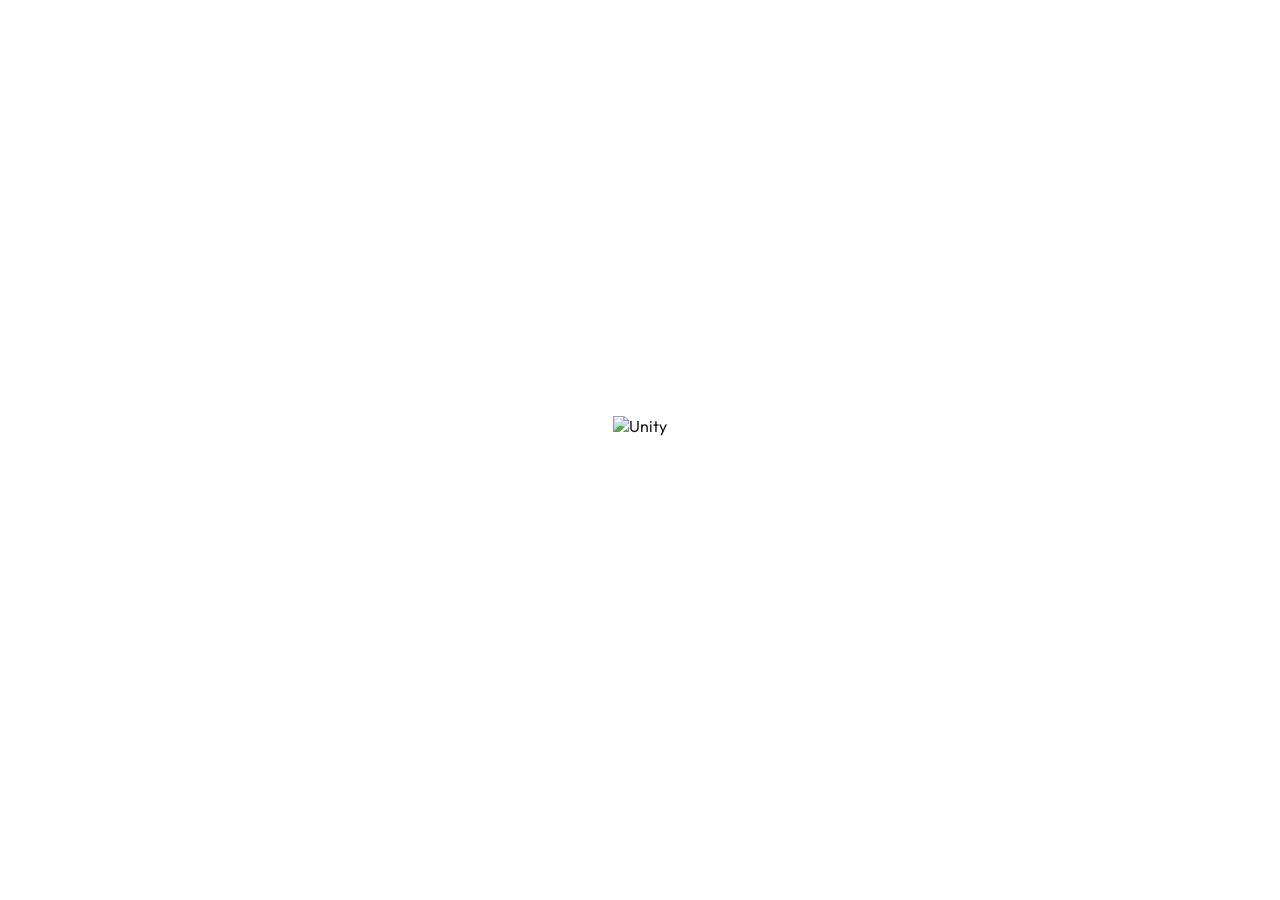
==== commit fbfeb9b2: "Apple-clean redesign — goddess centered, click-to-transition, word navigation - White background, go" ====
--- a/index.html
+++ b/index.html
@@ -3,229 +3,155 @@
 <head>
   <meta charset="UTF-8">
   <meta name="viewport" content="width=device-width, initial-scale=1.0">
-  <title>UNITY — Celebrating X Years | Women Leaders Thriving Together</title>
-  <meta name="description" content="Unity Professional Women's Network — A Decade of Leading. A Legacy of Lifting. 10 years of empowering African American women educators.">
+  <title>UNITY — Women Leaders Thriving Together</title>
+  <meta name="description" content="Unity Professional Women's Network — A Decade of Leading. A Legacy of Lifting.">
   <link rel="preconnect" href="https://fonts.googleapis.com">
   <link rel="preconnect" href="https://fonts.gstatic.com" crossorigin>
-  <link href="https://fonts.googleapis.com/css2?family=Playfair+Display:ital,wght@0,400;0,500;0,600;0,700;1,400;1,500&family=Outfit:wght@200;300;400;500;600&display=swap" rel="stylesheet">
+  <link href="https://fonts.googleapis.com/css2?family=Playfair+Display:ital,wght@0,400;0,500;0,600;1,400&family=Outfit:wght@200;300;400;500;600&display=swap" rel="stylesheet">
   <link rel="stylesheet" href="styles.css">
-
-  <script type="importmap">
-  {
-    "imports": {
-      "three": "https://unpkg.com/three@0.162.0/build/three.module.js",
-      "three/addons/": "https://unpkg.com/three@0.162.0/examples/jsm/"
-    }
-  }
-  </script>
-
-  <!-- GSAP + ScrollTrigger + ScrollToPlugin -->
-  <script src="https://cdnjs.cloudflare.com/ajax/libs/gsap/3.12.5/gsap.min.js"></script>
-  <script src="https://cdnjs.cloudflare.com/ajax/libs/gsap/3.12.5/ScrollTrigger.min.js"></script>
-  <script src="https://cdnjs.cloudflare.com/ajax/libs/gsap/3.12.5/ScrollToPlugin.min.js"></script>
 </head>
 <body>
 
-  <!-- THREE.JS Canvas — subtle background -->
-  <canvas id="three-canvas"></canvas>
-
-  <!-- Preloader -->
-  <div class="preloader" id="preloader">
-    <div class="preloader-rings">
-      <div class="preloader-ring ring-1"></div>
-      <div class="preloader-ring ring-2"></div>
-      <div class="preloader-ring ring-3"></div>
+  <!-- ===== STAGE 1: THE GODDESS ===== -->
+  <section class="stage" id="stage">
+    <div class="goddess-wrap" id="goddessWrap">
+      <img src="assets/hero/goddess.gif" alt="Unity" class="goddess" id="goddess">
+      <div class="click-hint" id="clickHint">Click to enter</div>
     </div>
-    <div class="preloader-text-wrap">
-      <div class="preloader-title">Celebrating</div>
-      <div class="preloader-numeral">X</div>
-      <div class="preloader-subtitle">Years of Power</div>
+  </section>
+
+  <!-- ===== STAGE 2: THE REVEAL — Logo + Nav Words ===== -->
+  <section class="reveal" id="reveal">
+    <div class="reveal-inner">
+      <img src="assets/hero/unity-logo-oval.png" alt="Unity" class="reveal-logo" id="revealLogo">
+      <div class="reveal-tagline" id="revealTagline">A Decade of Leading. A Legacy of Lifting.</div>
+      <nav class="word-nav" id="wordNav">
+        <a href="#vision" class="word" data-delay="0">Vision</a>
+        <a href="#journey" class="word" data-delay="1">Journey</a>
+        <a href="#leadership" class="word" data-delay="2">Leadership</a>
+        <a href="#community" class="word" data-delay="3">Community</a>
+        <a href="#gallery" class="word" data-delay="4">Gallery</a>
+        <a href="#connect" class="word" data-delay="5">Connect</a>
+      </nav>
     </div>
-  </div>
-
-  <!-- Navigation -->
-  <nav class="nav" id="nav">
-    <a href="#" class="nav-logo" data-goto="0">
-      <img src="assets/hero/unity-logo.png" alt="Unity">
-    </a>
-    <div class="nav-links" id="navLinks">
-      <a href="#" data-goto="1">About</a>
-      <a href="#" data-goto="2">Journey</a>
-      <a href="#" data-goto="3">Board</a>
-      <a href="#" data-goto="4">Events</a>
-      <a href="#" data-goto="5">Gallery</a>
-      <a href="#" class="nav-cta" data-goto="6">Connect</a>
+  </section>
+
+  <!-- ===== CONTENT PAGES ===== -->
+  <main class="content" id="content">
+
+    <!-- Fixed top nav (appears after reveal) -->
+    <nav class="top-nav" id="topNav">
+      <a href="#stage" class="top-nav-logo">
+        <img src="assets/hero/unity-logo.png" alt="Unity">
+      </a>
+      <div class="top-nav-links">
+        <a href="#vision">Vision</a>
+        <a href="#journey">Journey</a>
+        <a href="#leadership">Leadership</a>
+        <a href="#community">Community</a>
+        <a href="#gallery">Gallery</a>
+        <a href="#connect">Connect</a>
+      </div>
+      <button class="top-nav-burger" id="burger" aria-label="Menu">
+        <span></span><span></span><span></span>
+      </button>
+    </nav>
+
+    <!-- Mobile menu -->
+    <div class="mobile-menu" id="mobileMenu">
+      <a href="#vision">Vision</a>
+      <a href="#journey">Journey</a>
+      <a href="#leadership">Leadership</a>
+      <a href="#community">Community</a>
+      <a href="#gallery">Gallery</a>
+      <a href="#connect">Connect</a>
     </div>
-    <button class="nav-burger" id="navBurger" aria-label="Menu">
-      <span></span><span></span><span></span>
-    </button>
-  </nav>
-
-  <!-- Section Progress Dots -->
-  <div class="progress-dots" id="progressDots">
-    <button class="p-dot on" data-idx="0"></button>
-    <button class="p-dot" data-idx="1"></button>
-    <button class="p-dot" data-idx="2"></button>
-    <button class="p-dot" data-idx="3"></button>
-    <button class="p-dot" data-idx="4"></button>
-    <button class="p-dot" data-idx="5"></button>
-    <button class="p-dot" data-idx="6"></button>
-  </div>
-
-  <!-- Mobile Menu -->
-  <div class="mob-menu" id="mobMenu">
-    <a href="#" data-goto="1">About</a>
-    <a href="#" data-goto="2">Journey</a>
-    <a href="#" data-goto="3">Board</a>
-    <a href="#" data-goto="4">Events</a>
-    <a href="#" data-goto="5">Gallery</a>
-    <a href="#" data-goto="6">Connect</a>
-  </div>
-
-  <!-- ===== SCROLL CONTAINER ===== -->
-  <div id="scroll-container">
-
-    <!-- ===== SECTION 0: HERO ===== -->
-    <div class="panel" id="panel-0" data-section="0">
-      <div class="panel-inner panel-hero">
-        <div class="hero-logo-wrap">
-          <img src="assets/hero/unity-logo-oval.png" alt="Unity" class="hero-oval">
-        </div>
-        <div class="hero-tagline">A Decade of Leading. A Legacy of Lifting.</div>
-        <div class="hero-bottom">
-          <div class="hero-celebrating">Celebrating</div>
-          <div class="hero-x">X</div>
-          <div class="hero-years">Years of Power</div>
-        </div>
-        <div class="scroll-indicator">
-          <div class="scroll-mouse"><div class="scroll-dot"></div></div>
-          <span>Scroll to Explore</span>
-        </div>
-      </div>
-    </div>
-
-    <!-- ===== SECTION 1: ABOUT ===== -->
-    <div class="panel" id="panel-1" data-section="1">
-      <div class="panel-inner panel-light">
-        <div class="sec-label reveal-up">Our Mission</div>
-        <div class="about-grid">
-          <div class="about-col-left">
-            <h2 class="about-mission reveal-up">
-              To <span class="hl-rose">empower</span> African American women educators
-              through <span class="hl-gold">motivation</span>, awareness,
-              and <span class="hl-rose">mentoring</span>.
-            </h2>
-            <div class="about-meaning reveal-up">
-              <div class="meaning-word">Umoja</div>
-              <div class="meaning-def">means <em>Unity</em> in Swahili</div>
-            </div>
-          </div>
-          <div class="about-col-right">
-            <div class="about-vision reveal-up">
-              <h3>Our Vision</h3>
-              <p>To create a community of educational leaders dedicated to increasing the number of highly effective African American female administrators and superintendents.</p>
-              <p class="vision-italic">Expanding statewide — then nationwide.</p>
-            </div>
-            <div class="about-stats reveal-up">
-              <div class="stat-block"><div class="stat-val" data-count="10">0</div><div class="stat-lbl">Years</div></div>
-              <div class="stat-block"><div class="stat-val" data-count="9">0</div><div class="stat-lbl">Leaders</div></div>
-              <div class="stat-block"><div class="stat-val">&infin;</div><div class="stat-lbl">Impact</div></div>
-            </div>
-          </div>
-        </div>
-        <div class="marquee-strip">
-          <div class="marquee-inner">
-            <span>Motivate &bull; Mentor &bull; Elevate &bull; Lead &bull; Unite &bull; Empower &bull; Rise &bull; Transform &bull;&nbsp;</span>
-            <span>Motivate &bull; Mentor &bull; Elevate &bull; Lead &bull; Unite &bull; Empower &bull; Rise &bull; Transform &bull;&nbsp;</span>
-          </div>
-        </div>
-      </div>
-    </div>
-
-    <!-- ===== SECTION 2: JOURNEY ===== -->
-    <div class="panel" id="panel-2" data-section="2">
-      <div class="panel-inner panel-white">
-        <div class="sec-label reveal-up">Our Story</div>
-        <h2 class="sec-title reveal-up">The <em>Journey</em></h2>
-        <div class="journey-timeline" id="journeyTimeline">
-          <div class="tl-track">
-            <div class="tl-line"></div>
-            <div class="tl-node reveal-up" data-year="2016">
-              <div class="tl-marker"></div>
-              <div class="tl-content">
-                <h3>The Spark</h3>
-                <p>Dr. Lockhart &amp; Dr. Brent-Sanco plant the seed for African American women educators to rise together.</p>
-              </div>
-            </div>
-            <div class="tl-node reveal-up" data-year="2017">
-              <div class="tl-marker"></div>
-              <div class="tl-content">
-                <h3>First Gathering</h3>
-                <p>The inaugural Sisters Speak — real conversation, no pretense, just truth and support.</p>
-              </div>
-            </div>
-            <div class="tl-node reveal-up" data-year="2019">
-              <div class="tl-marker"></div>
-              <div class="tl-content">
-                <h3>Growing Roots</h3>
-                <p>Board expands. Mentorship launches. Aspiring superintendents find their compass.</p>
-              </div>
-            </div>
-            <div class="tl-node reveal-up" data-year="2020">
-              <div class="tl-marker"></div>
-              <div class="tl-content">
-                <h3>Resilience</h3>
-                <p>Unity goes virtual through a pandemic — sisterhood needs no building.</p>
-              </div>
-            </div>
-            <div class="tl-node reveal-up" data-year="2022">
-              <div class="tl-marker"></div>
-              <div class="tl-content">
-                <h3>National Vision</h3>
-                <p>CAAASA partnerships strengthen. The vision: statewide, then nationwide.</p>
-              </div>
-            </div>
-            <div class="tl-node reveal-up" data-year="2024">
-              <div class="tl-marker"></div>
-              <div class="tl-content">
-                <h3>Retreat Era</h3>
-                <p>Women's Retreat debuts — rest, strategy, and sisterhood in San Diego.</p>
-              </div>
-            </div>
-            <div class="tl-node active reveal-up" data-year="2026">
-              <div class="tl-marker"></div>
-              <div class="tl-content">
-                <h3>A Decade of Power</h3>
-                <p>Ten years. Countless leaders raised. The next chapter is bolder.</p>
-              </div>
-            </div>
-          </div>
-        </div>
-      </div>
-    </div>
-
-    <!-- ===== SECTION 3: LEADERSHIP ===== -->
-    <div class="panel" id="panel-3" data-section="3">
-      <div class="panel-inner panel-light">
-        <div class="sec-label reveal-up">Leadership</div>
-        <div class="quote-block reveal-up">
-          <span class="q-mark">&ldquo;</span>Someone who's already walked the path, <span class="hl-rose">guide you along</span> to yours.
-        </div>
-        <div class="founders-strip">
-          <div class="founder-card reveal-up">
-            <div class="f-photo">
+
+    <!-- VISION -->
+    <section class="page" id="vision">
+      <div class="page-inner">
+        <div class="page-label">Our Mission</div>
+        <h2 class="page-title fade-in">
+          To <span class="rose">empower</span> African American women educators
+          through <span class="gold">motivation</span>, awareness,
+          and <span class="rose">mentoring</span>.
+        </h2>
+        <div class="vision-grid">
+          <div class="vision-meaning fade-in">
+            <div class="meaning-word">Umoja</div>
+            <div class="meaning-def">means <em>Unity</em> in Swahili</div>
+          </div>
+          <div class="vision-text fade-in">
+            <p>To create a community of educational leaders dedicated to increasing the number of highly effective African American female administrators and superintendents.</p>
+            <p class="italic-rose">Expanding statewide — then nationwide.</p>
+          </div>
+        </div>
+        <div class="stats-row fade-in">
+          <div class="stat"><span class="stat-num" data-count="10">0</span><span class="stat-label">Years</span></div>
+          <div class="stat"><span class="stat-num" data-count="9">0</span><span class="stat-label">Leaders</span></div>
+          <div class="stat"><span class="stat-num">&infin;</span><span class="stat-label">Impact</span></div>
+        </div>
+      </div>
+    </section>
+
+    <!-- JOURNEY -->
+    <section class="page page-alt" id="journey">
+      <div class="page-inner">
+        <div class="page-label">Our Story</div>
+        <h2 class="page-heading fade-in">The Journey</h2>
+        <div class="timeline">
+          <div class="tl-item fade-in" data-year="2016">
+            <h3>The Spark</h3>
+            <p>Dr. Lockhart &amp; Dr. Brent-Sanco plant the seed for African American women educators to rise together.</p>
+          </div>
+          <div class="tl-item fade-in" data-year="2017">
+            <h3>First Gathering</h3>
+            <p>The inaugural Sisters Speak — real conversation, no pretense, just truth and support.</p>
+          </div>
+          <div class="tl-item fade-in" data-year="2019">
+            <h3>Growing Roots</h3>
+            <p>Board expands. Mentorship launches. Aspiring superintendents find their compass.</p>
+          </div>
+          <div class="tl-item fade-in" data-year="2020">
+            <h3>Resilience</h3>
+            <p>Unity goes virtual through a pandemic — sisterhood needs no building.</p>
+          </div>
+          <div class="tl-item fade-in" data-year="2022">
+            <h3>National Vision</h3>
+            <p>CAAASA partnerships strengthen. The vision: statewide, then nationwide.</p>
+          </div>
+          <div class="tl-item fade-in" data-year="2024">
+            <h3>Retreat Era</h3>
+            <p>Women's Retreat debuts — rest, strategy, and sisterhood in San Diego.</p>
+          </div>
+          <div class="tl-item fade-in active" data-year="2026">
+            <h3>A Decade of Power</h3>
+            <p>Ten years. Countless leaders raised. The next chapter is bolder.</p>
+          </div>
+        </div>
+      </div>
+    </section>
+
+    <!-- LEADERSHIP -->
+    <section class="page" id="leadership">
+      <div class="page-inner">
+        <div class="page-label">Leadership</div>
+        <div class="quote fade-in">&ldquo;Someone who's already walked the path, guide you along to yours.&rdquo;</div>
+        <div class="founders fade-in">
+          <div class="founder">
+            <div class="founder-photo">
               <img src="assets/board/leslie-lockhart.jpg" alt="" onerror="this.style.display='none'; this.nextElementSibling.style.display='flex';">
-              <div class="f-init">LL</div>
+              <div class="founder-init">LL</div>
             </div>
             <div>
               <h3>Dr. Leslie Lockhart</h3>
               <p>Former Superintendent &middot; VP Hilton Foundation</p>
             </div>
           </div>
-          <div class="founder-card reveal-up">
-            <div class="f-photo">
+          <div class="founder">
+            <div class="founder-photo">
               <img src="assets/board/patricia-brent-sanco.jpg" alt="" onerror="this.style.display='none'; this.nextElementSibling.style.display='flex';">
-              <div class="f-init">PB</div>
+              <div class="founder-init">PB</div>
             </div>
             <div>
               <h3>Dr. Patricia Brent-Sanco</h3>
@@ -233,132 +159,121 @@
             </div>
           </div>
         </div>
-        <div class="board-roster">
-          <div class="b-card reveal-up"><div class="b-img"><img src="assets/board/kimberly-hendricks-brown.jpg" alt="" onerror="this.style.display='none'; this.nextElementSibling.style.display='flex';"><div class="b-init">KH</div></div><div class="b-info"><h4>Dr. Kimberly Hendricks-Brown</h4><p>Fresno USD</p></div></div>
-          <div class="b-card reveal-up"><div class="b-img"><img src="assets/board/leilah-kirkendoll.jpg" alt="" onerror="this.style.display='none'; this.nextElementSibling.style.display='flex';"><div class="b-init">LK</div></div><div class="b-info"><h4>Dr. Leilah Kirkendoll</h4><p>San Diego County</p></div></div>
-          <div class="b-card reveal-up"><div class="b-img"><img src="assets/board/alicia-jackson.jpg" alt="" onerror="this.style.display='none'; this.nextElementSibling.style.display='flex';"><div class="b-init">AJ</div></div><div class="b-info"><h4>Ms. Alicia Jackson</h4><p>Compton USD</p></div></div>
-          <div class="b-card reveal-up"><div class="b-img"><img src="assets/board/larhonda-ortega.jpg" alt="" onerror="this.style.display='none'; this.nextElementSibling.style.display='flex';"><div class="b-init">LO</div></div><div class="b-info"><h4>Dr. LaRhonda Ortega</h4><p>Buena Park SD</p></div></div>
-          <div class="b-card reveal-up"><div class="b-img"><img src="assets/board/nicole-anderson.jpg" alt="" onerror="this.style.display='none'; this.nextElementSibling.style.display='flex';"><div class="b-init">NA</div></div><div class="b-info"><h4>Nicole Anderson</h4><p>CEO, NA &amp; Associates</p></div></div>
-          <div class="b-card reveal-up"><div class="b-img"><img src="assets/board/simone-charles.jpg" alt="" onerror="this.style.display='none'; this.nextElementSibling.style.display='flex';"><div class="b-init">SC</div></div><div class="b-info"><h4>Dr. Simone R. Charles</h4><p>LAUSD</p></div></div>
-          <div class="b-card reveal-up"><div class="b-img"><img src="assets/board/heather-harris.jpg" alt="" onerror="this.style.display='none'; this.nextElementSibling.style.display='flex';"><div class="b-init">HH</div></div><div class="b-info"><h4>Dr. Heather Harris</h4><p>CEO, Enlighten</p></div></div>
-          <div class="b-card reveal-up"><div class="b-img"><img src="assets/board/sonjhia-lowery.jpg" alt="" onerror="this.style.display='none'; this.nextElementSibling.style.display='flex';"><div class="b-init">SL</div></div><div class="b-info"><h4>Dr. Sonjhia Lowery</h4><p>CEO, Just SCORE</p></div></div>
-          <div class="b-card reveal-up"><div class="b-img"><img src="assets/board/marie-martin.jpg" alt="" onerror="this.style.display='none'; this.nextElementSibling.style.display='flex';"><div class="b-init">MM</div></div><div class="b-info"><h4>Dr. Marie Martin</h4><p>Discovery Collective</p></div></div>
-        </div>
-      </div>
-    </div>
-
-    <!-- ===== SECTION 4: EVENTS ===== -->
-    <div class="panel" id="panel-4" data-section="4">
-      <div class="panel-inner panel-dark">
-        <div class="sec-label light reveal-up">Upcoming</div>
-        <h2 class="sec-title light reveal-up">Events</h2>
-        <div class="events-row">
-          <div class="ev-card reveal-up">
-            <div class="ev-cover">
-              <img src="assets/events/sisters-speak.jpg" alt="" onerror="this.parentElement.classList.add('no-img');">
-            </div>
-            <div class="ev-body">
-              <div class="ev-date">JAN <span>17</span></div>
-              <div class="ev-tag">Virtual</div>
+        <div class="board-grid">
+          <div class="board-member fade-in"><div class="bm-photo"><img src="assets/board/kimberly-hendricks-brown.jpg" alt="" onerror="this.style.display='none'; this.nextElementSibling.style.display='flex';"><div class="bm-init">KH</div></div><div class="bm-info"><h4>Dr. Kimberly Hendricks-Brown</h4><p>Fresno USD</p></div></div>
+          <div class="board-member fade-in"><div class="bm-photo"><img src="assets/board/leilah-kirkendoll.jpg" alt="" onerror="this.style.display='none'; this.nextElementSibling.style.display='flex';"><div class="bm-init">LK</div></div><div class="bm-info"><h4>Dr. Leilah Kirkendoll</h4><p>San Diego County</p></div></div>
+          <div class="board-member fade-in"><div class="bm-photo"><img src="assets/board/alicia-jackson.jpg" alt="" onerror="this.style.display='none'; this.nextElementSibling.style.display='flex';"><div class="bm-init">AJ</div></div><div class="bm-info"><h4>Ms. Alicia Jackson</h4><p>Compton USD</p></div></div>
+          <div class="board-member fade-in"><div class="bm-photo"><img src="assets/board/larhonda-ortega.jpg" alt="" onerror="this.style.display='none'; this.nextElementSibling.style.display='flex';"><div class="bm-init">LO</div></div><div class="bm-info"><h4>Dr. LaRhonda Ortega</h4><p>Buena Park SD</p></div></div>
+          <div class="board-member fade-in"><div class="bm-photo"><img src="assets/board/nicole-anderson.jpg" alt="" onerror="this.style.display='none'; this.nextElementSibling.style.display='flex';"><div class="bm-init">NA</div></div><div class="bm-info"><h4>Nicole Anderson</h4><p>CEO, NA &amp; Associates</p></div></div>
+          <div class="board-member fade-in"><div class="bm-photo"><img src="assets/board/simone-charles.jpg" alt="" onerror="this.style.display='none'; this.nextElementSibling.style.display='flex';"><div class="bm-init">SC</div></div><div class="bm-info"><h4>Dr. Simone R. Charles</h4><p>LAUSD</p></div></div>
+          <div class="board-member fade-in"><div class="bm-photo"><img src="assets/board/heather-harris.jpg" alt="" onerror="this.style.display='none'; this.nextElementSibling.style.display='flex';"><div class="bm-init">HH</div></div><div class="bm-info"><h4>Dr. Heather Harris</h4><p>CEO, Enlighten</p></div></div>
+          <div class="board-member fade-in"><div class="bm-photo"><img src="assets/board/sonjhia-lowery.jpg" alt="" onerror="this.style.display='none'; this.nextElementSibling.style.display='flex';"><div class="bm-init">SL</div></div><div class="bm-info"><h4>Dr. Sonjhia Lowery</h4><p>CEO, Just SCORE</p></div></div>
+          <div class="board-member fade-in"><div class="bm-photo"><img src="assets/board/marie-martin.jpg" alt="" onerror="this.style.display='none'; this.nextElementSibling.style.display='flex';"><div class="bm-init">MM</div></div><div class="bm-info"><h4>Dr. Marie Martin</h4><p>Discovery Collective</p></div></div>
+        </div>
+      </div>
+    </section>
+
+    <!-- COMMUNITY (Events) -->
+    <section class="page page-dark" id="community">
+      <div class="page-inner">
+        <div class="page-label light">Upcoming</div>
+        <h2 class="page-heading light fade-in">Community</h2>
+        <div class="events-grid">
+          <div class="event-card fade-in">
+            <div class="event-cover"><img src="assets/events/sisters-speak.jpg" alt="" onerror="this.parentElement.classList.add('no-img');"></div>
+            <div class="event-body">
+              <div class="event-date">JAN <strong>17</strong></div>
+              <div class="event-badge">Virtual</div>
               <h3>Sisters Speak Series</h3>
               <p>Dr. Enikia Ford-Morthel &amp; Dr. Cheryl Cotton</p>
-              <a href="#" class="ev-link">Reserve Seat &rarr;</a>
-            </div>
-          </div>
-          <div class="ev-card featured reveal-up">
-            <div class="ev-cover">
-              <img src="assets/events/caaasa-forum.jpg" alt="" onerror="this.parentElement.classList.add('no-img');">
-            </div>
-            <div class="ev-body">
-              <div class="ev-date">MAR <span>17</span></div>
-              <div class="ev-tag">In Person</div>
+              <a href="#" class="event-link">Reserve Seat &rarr;</a>
+            </div>
+          </div>
+          <div class="event-card featured fade-in">
+            <div class="event-cover"><img src="assets/events/caaasa-forum.jpg" alt="" onerror="this.parentElement.classList.add('no-img');"></div>
+            <div class="event-body">
+              <div class="event-date">MAR <strong>17</strong></div>
+              <div class="event-badge">In Person</div>
               <h3>CAAASA Women's Forum</h3>
               <p>Anaheim, CA &middot; 10AM&ndash;3PM</p>
-              <a href="https://web.cvent.com/event/1664b64a-10ca-4cdb-a1b1-fe17df41c2a5/summary" class="ev-link" target="_blank" rel="noopener">Register &rarr;</a>
-            </div>
-          </div>
-          <div class="ev-card reveal-up">
-            <div class="ev-cover">
-              <img src="assets/events/womens-retreat.jpg" alt="" onerror="this.parentElement.classList.add('no-img');">
-            </div>
-            <div class="ev-body">
-              <div class="ev-date">JUN <span>26&ndash;28</span></div>
-              <div class="ev-tag hot">Limited</div>
+              <a href="https://web.cvent.com/event/1664b64a-10ca-4cdb-a1b1-fe17df41c2a5/summary" class="event-link" target="_blank" rel="noopener">Register &rarr;</a>
+            </div>
+          </div>
+          <div class="event-card fade-in">
+            <div class="event-cover"><img src="assets/events/womens-retreat.jpg" alt="" onerror="this.parentElement.classList.add('no-img');"></div>
+            <div class="event-body">
+              <div class="event-date">JUN <strong>26&ndash;28</strong></div>
+              <div class="event-badge hot">Limited</div>
               <h3>Women's Retreat</h3>
               <p>The Oaks Resort &middot; San Diego</p>
-              <a href="https://docs.google.com/forms/d/e/1FAIpQLSc5KTAzNfzUXGlBO2fEMURFQn_xLYPpzxr_KRVdQ-JJgNuPig/viewform" class="ev-link" target="_blank" rel="noopener">Waiting List &rarr;</a>
-            </div>
-          </div>
-        </div>
-      </div>
-    </div>
-
-    <!-- ===== SECTION 5: GALLERY ===== -->
-    <div class="panel" id="panel-5" data-section="5">
-      <div class="panel-inner panel-white">
-        <div class="sec-label reveal-up">Memories</div>
-        <h2 class="sec-title reveal-up">A Decade <em>in Pictures</em></h2>
-        <div class="gal-grid">
-          <div class="gal-cell gal-big reveal-scale"><img src="assets/gallery/gallery-01.jpg" alt="" onerror="this.parentElement.classList.add('gal-empty');"><span>Sisters in Leadership</span></div>
-          <div class="gal-cell reveal-scale"><img src="assets/gallery/gallery-02.jpg" alt="" onerror="this.parentElement.classList.add('gal-empty');"><span>Sisters Speak</span></div>
-          <div class="gal-cell reveal-scale"><img src="assets/gallery/gallery-03.jpg" alt="" onerror="this.parentElement.classList.add('gal-empty');"><span>Networking</span></div>
-          <div class="gal-cell reveal-scale"><img src="assets/gallery/gallery-04.jpg" alt="" onerror="this.parentElement.classList.add('gal-empty');"><span>Retreat</span></div>
-          <div class="gal-cell reveal-scale"><img src="assets/gallery/gallery-05.jpg" alt="" onerror="this.parentElement.classList.add('gal-empty');"><span>Celebrating</span></div>
-          <div class="gal-cell gal-wide reveal-scale"><img src="assets/gallery/gallery-06.jpg" alt="" onerror="this.parentElement.classList.add('gal-empty');"><span>Board of Visionaries</span></div>
-          <div class="gal-cell reveal-scale"><img src="assets/gallery/gallery-07.jpg" alt="" onerror="this.parentElement.classList.add('gal-empty');"><span>Mentorship</span></div>
-          <div class="gal-cell reveal-scale"><img src="assets/gallery/gallery-08.jpg" alt="" onerror="this.parentElement.classList.add('gal-empty');"><span>Community</span></div>
-        </div>
-      </div>
-    </div>
-
-    <!-- ===== SECTION 6: CONNECT ===== -->
-    <div class="panel" id="panel-6" data-section="6">
-      <div class="panel-inner panel-dark">
-        <div class="connect-split">
+              <a href="https://docs.google.com/forms/d/e/1FAIpQLSc5KTAzNfzUXGlBO2fEMURFQn_xLYPpzxr_KRVdQ-JJgNuPig/viewform" class="event-link" target="_blank" rel="noopener">Waiting List &rarr;</a>
+            </div>
+          </div>
+        </div>
+      </div>
+    </section>
+
+    <!-- GALLERY -->
+    <section class="page" id="gallery">
+      <div class="page-inner">
+        <div class="page-label">Memories</div>
+        <h2 class="page-heading fade-in">A Decade in Pictures</h2>
+        <div class="photo-grid">
+          <div class="photo-cell big fade-in"><img src="assets/gallery/gallery-01.jpg" alt="" onerror="this.parentElement.classList.add('empty');"><span>Sisters in Leadership</span></div>
+          <div class="photo-cell fade-in"><img src="assets/gallery/gallery-02.jpg" alt="" onerror="this.parentElement.classList.add('empty');"><span>Sisters Speak</span></div>
+          <div class="photo-cell fade-in"><img src="assets/gallery/gallery-03.jpg" alt="" onerror="this.parentElement.classList.add('empty');"><span>Networking</span></div>
+          <div class="photo-cell fade-in"><img src="assets/gallery/gallery-04.jpg" alt="" onerror="this.parentElement.classList.add('empty');"><span>Retreat</span></div>
+          <div class="photo-cell fade-in"><img src="assets/gallery/gallery-05.jpg" alt="" onerror="this.parentElement.classList.add('empty');"><span>Celebrating</span></div>
+          <div class="photo-cell wide fade-in"><img src="assets/gallery/gallery-06.jpg" alt="" onerror="this.parentElement.classList.add('empty');"><span>Board of Visionaries</span></div>
+          <div class="photo-cell fade-in"><img src="assets/gallery/gallery-07.jpg" alt="" onerror="this.parentElement.classList.add('empty');"><span>Mentorship</span></div>
+          <div class="photo-cell fade-in"><img src="assets/gallery/gallery-08.jpg" alt="" onerror="this.parentElement.classList.add('empty');"><span>Community</span></div>
+        </div>
+      </div>
+    </section>
+
+    <!-- CONNECT -->
+    <section class="page page-dark" id="connect">
+      <div class="page-inner">
+        <div class="connect-grid">
           <div class="connect-left">
-            <div class="connect-head reveal-up">
-              <span class="c-thin">Ready to</span>
-              <span class="c-big">Rise?</span>
-            </div>
-            <div class="membership-callout reveal-up">
-              <span class="mem-free">Membership is Free.</span>
+            <div class="connect-heading fade-in">
+              <span class="connect-thin">Ready to</span>
+              <span class="connect-big">Rise?</span>
+            </div>
+            <div class="connect-free fade-in">
+              <strong>Membership is Free.</strong>
               <p>Always has been. Empowerment has no price tag.</p>
             </div>
-            <div class="social-grid reveal-up">
+            <div class="social-links fade-in">
               <a href="https://www.instagram.com/uunityofficial" target="_blank" rel="noopener">Instagram &rarr;</a>
               <a href="https://www.facebook.com/profile.php?id=100064869930165" target="_blank" rel="noopener">Facebook &rarr;</a>
               <a href="https://twitter.com/UnityWomensPro1" target="_blank" rel="noopener">Twitter/X &rarr;</a>
               <a href="https://www.youtube.com/@unityprofessionalwomensnet3625" target="_blank" rel="noopener">YouTube &rarr;</a>
             </div>
           </div>
-          <div class="connect-right reveal-up">
-            <form class="contact-form" id="contactForm">
-              <div class="f-row">
+          <div class="connect-right fade-in">
+            <form class="form" id="contactForm">
+              <div class="form-row">
                 <input type="text" placeholder="First Name" required>
                 <input type="text" placeholder="Last Name" required>
               </div>
               <input type="email" placeholder="Email" required>
               <textarea placeholder="Tell us about yourself" rows="3"></textarea>
-              <button type="submit"><span>Join Unity</span></button>
+              <button type="submit">Join Unity</button>
             </form>
           </div>
         </div>
-        <div class="partners-row">
-          <span>Partners:</span> <strong>CAAASA</strong> &middot; <strong>Curriculum Associates</strong>
-        </div>
-        <footer class="site-footer">
-          <div class="footer-row">
-            <img src="assets/hero/unity-logo.png" alt="Unity" class="footer-logo">
-            <span class="footer-era">2016 &mdash; 2026</span>
-            <div class="footer-links"><a href="#">Privacy</a><a href="#">Terms</a></div>
-          </div>
-          <div class="footer-credit">&copy; 2026 UNITY &middot; Crafted with purpose</div>
+        <div class="partners fade-in">Partners: <strong>CAAASA</strong> &middot; <strong>Curriculum Associates</strong></div>
+        <footer class="footer">
+          <img src="assets/hero/unity-logo.png" alt="Unity" class="footer-logo">
+          <span class="footer-years">2016 &mdash; 2026</span>
+          <div class="footer-links"><a href="#">Privacy</a><a href="#">Terms</a></div>
         </footer>
       </div>
-    </div>
-
-  </div><!-- /#scroll-container -->
-
-  <script type="module" src="script.js"></script>
+    </section>
+
+  </main>
+
+  <script src="script.js"></script>
 </body>
 </html>
--- a/styles.css
+++ b/styles.css
@@ -1,29 +1,25 @@
 /* ============================================
-   UNITY UMOJA — Clean Minimal Anniversary Site
-   Elegant typography + Smooth scroll transitions
+   UNITY UMOJA — Apple-Clean Design
+   Goddess → Unity transition
+   Click-driven navigation
    ============================================ */
 
 :root {
   --rose: #B76E79;
   --rose-light: #D4A0A7;
-  --rose-soft: rgba(183, 110, 121, 0.08);
   --gold: #C9A84C;
-  --gold-light: #D4B76A;
   --maroon: #5C2018;
-  --cream: #FAF7F4;
-  --warm-bg: #F5F0EB;
-  --dark: #1A1A1F;
-  --dark-surface: #222228;
   --white: #FFFFFF;
-  --text: #2C2C2C;
-  --text-mid: #6B6B6B;
-  --text-light: #999999;
-
+  --off-white: #FAFAFA;
+  --light-bg: #F5F5F7;
+  --dark: #1D1D1F;
+  --dark-bg: #111111;
+  --text: #1D1D1F;
+  --text-mid: #6E6E73;
+  --text-light: #9999A1;
   --font-display: 'Playfair Display', Georgia, serif;
-  --font-body: 'Outfit', -apple-system, sans-serif;
-
-  --ease: cubic-bezier(0.16, 1, 0.3, 1);
-  --radius: 12px;
+  --font-body: 'Outfit', -apple-system, 'Helvetica Neue', sans-serif;
+  --ease: cubic-bezier(0.25, 1, 0.5, 1);
 }
 
 *, *::before, *::after { margin: 0; padding: 0; box-sizing: border-box; }
@@ -31,14 +27,12 @@
 html {
   font-size: 16px;
   scroll-behavior: smooth;
-  scrollbar-width: thin;
-  scrollbar-color: var(--rose-light) transparent;
 }
 
 body {
   font-family: var(--font-body);
   color: var(--text);
-  background: var(--dark);
+  background: var(--white);
   overflow-x: hidden;
   -webkit-font-smoothing: antialiased;
 }
@@ -46,298 +40,244 @@
 a { color: inherit; text-decoration: none; }
 img { max-width: 100%; display: block; }
 button { border: none; background: none; cursor: pointer; font: inherit; }
-::selection { background: rgba(183, 110, 121, 0.2); }
-
-/* ---- Accent colors ---- */
-.hl-rose { color: var(--rose); }
-.hl-gold { color: var(--gold); }
-
-/* ============================================
-   THREE.JS CANVAS
-   ============================================ */
-#three-canvas {
+::selection { background: rgba(183, 110, 121, 0.15); }
+
+.rose { color: var(--rose); }
+.gold { color: var(--gold); }
+
+/* ============================================
+   STAGE 1: THE GODDESS — Full screen, white
+   ============================================ */
+.stage {
   position: fixed;
   inset: 0;
-  z-index: 0;
-  width: 100%;
-  height: 100%;
+  z-index: 100;
+  background: var(--white);
+  display: flex;
+  align-items: center;
+  justify-content: center;
+  cursor: pointer;
+  transition: opacity 0.8s var(--ease), visibility 0.8s;
+}
+.stage.gone {
+  opacity: 0;
+  visibility: hidden;
   pointer-events: none;
 }
 
-/* ============================================
-   SCROLL CONTAINER
-   ============================================ */
-#scroll-container {
-  position: relative;
-  z-index: 1;
-  height: 700vh;
-}
-
-/* ============================================
-   PANELS — Full-screen sections
-   ============================================ */
-.panel {
+.goddess-wrap {
+  display: flex;
+  flex-direction: column;
+  align-items: center;
+  gap: 32px;
+}
+
+.goddess {
+  max-height: 65vh;
+  max-width: 80vw;
+  object-fit: contain;
+  transition: transform 1s var(--ease), opacity 0.8s var(--ease);
+}
+
+.click-hint {
+  font-size: 0.8rem;
+  font-weight: 400;
+  letter-spacing: 0.15em;
+  text-transform: uppercase;
+  color: var(--text-light);
+  opacity: 0;
+  animation: hintPulse 3s 1.5s ease-in-out infinite;
+}
+
+@keyframes hintPulse {
+  0%, 100% { opacity: 0.3; }
+  50% { opacity: 0.7; }
+}
+
+/* ============================================
+   STAGE 2: THE REVEAL — Logo + Words
+   ============================================ */
+.reveal {
   position: fixed;
   inset: 0;
-  z-index: 10;
+  z-index: 90;
+  background: var(--white);
   display: flex;
   align-items: center;
   justify-content: center;
   opacity: 0;
   visibility: hidden;
   pointer-events: none;
-}
-.panel.active {
+  transition: opacity 0.6s var(--ease), visibility 0.6s;
+}
+.reveal.active {
   opacity: 1;
   visibility: visible;
   pointer-events: auto;
 }
-
-.panel-inner {
-  width: 100%;
-  height: 100%;
+.reveal.gone {
+  opacity: 0;
+  visibility: hidden;
+  pointer-events: none;
+}
+
+.reveal-inner {
   display: flex;
   flex-direction: column;
-  overflow-y: auto;
-  scrollbar-width: thin;
-  scrollbar-color: var(--rose-light) transparent;
-}
-
-/* Clean panel backgrounds */
-.panel-light {
-  background: rgba(250, 247, 244, 0.95);
-  padding: 100px clamp(32px, 6vw, 80px) 48px;
-}
-.panel-white {
-  background: rgba(255, 255, 255, 0.96);
-  padding: 100px clamp(32px, 6vw, 80px) 48px;
-}
-.panel-dark {
-  background: rgba(26, 26, 31, 0.94);
-  color: var(--white);
-  padding: 100px clamp(32px, 6vw, 80px) 48px;
-}
-.panel-hero {
-  background: transparent;
-  display: flex;
-  flex-direction: column;
-  align-items: center;
-  justify-content: center;
+  align-items: center;
   text-align: center;
-  padding: 0;
-  color: var(--white);
-}
-
-/* Content constraint */
-.panel-light > *,
-.panel-white > *,
-.panel-dark > *:not(.site-footer) {
-  max-width: 1100px;
-  width: 100%;
-  margin-left: auto;
-  margin-right: auto;
-}
-
-/* ============================================
-   REVEAL ANIMATIONS
-   ============================================ */
-.reveal-up {
-  opacity: 0;
-  transform: translateY(30px);
-  transition: opacity 0.7s var(--ease), transform 0.7s var(--ease);
-}
-.reveal-up.visible {
+  gap: 24px;
+}
+
+.reveal-logo {
+  height: clamp(50px, 8vh, 80px);
+  opacity: 0;
+  transform: scale(0.8);
+  transition: opacity 0.8s var(--ease), transform 0.8s var(--ease);
+}
+.reveal.active .reveal-logo {
+  opacity: 1;
+  transform: scale(1);
+}
+
+.reveal-tagline {
+  font-family: var(--font-display);
+  font-size: clamp(0.95rem, 2vw, 1.3rem);
+  font-weight: 400;
+  font-style: italic;
+  color: var(--text-mid);
+  opacity: 0;
+  transform: translateY(10px);
+  transition: opacity 0.7s 0.3s var(--ease), transform 0.7s 0.3s var(--ease);
+}
+.reveal.active .reveal-tagline {
   opacity: 1;
   transform: translateY(0);
 }
-.reveal-scale {
-  opacity: 0;
-  transform: scale(0.95);
-  transition: opacity 0.7s var(--ease), transform 0.7s var(--ease);
-}
-.reveal-scale.visible {
+
+/* Navigation words — the core interaction */
+.word-nav {
+  display: flex;
+  flex-wrap: wrap;
+  justify-content: center;
+  gap: 12px 40px;
+  margin-top: 40px;
+}
+
+.word {
+  font-family: var(--font-display);
+  font-size: clamp(1.1rem, 2.5vw, 1.6rem);
+  font-weight: 400;
+  color: var(--text);
+  padding: 12px 4px;
+  position: relative;
+  opacity: 0;
+  transform: translateY(20px);
+  transition: opacity 0.6s var(--ease), transform 0.6s var(--ease), color 0.3s;
+}
+.word.visible {
   opacity: 1;
-  transform: scale(1);
-}
-
-/* ============================================
-   PRELOADER — Simple and clean
-   ============================================ */
-.preloader {
-  position: fixed;
-  inset: 0;
-  z-index: 10000;
-  background: var(--dark);
-  display: flex;
-  flex-direction: column;
-  align-items: center;
-  justify-content: center;
-  gap: 20px;
-  transition: opacity 0.8s ease, visibility 0.8s;
-}
-.preloader.done {
-  opacity: 0;
-  visibility: hidden;
-  pointer-events: none;
-}
-.preloader-rings {
-  position: relative;
-  width: 60px;
-  height: 60px;
-}
-.preloader-ring {
+  transform: translateY(0);
+}
+.word::after {
+  content: '';
   position: absolute;
-  inset: 0;
-  border-radius: 50%;
-  border: 1px solid transparent;
-}
-.ring-1 {
-  border-top-color: var(--rose);
-  animation: preloaderSpin 1.5s linear infinite;
-}
-.ring-2 {
-  inset: 8px;
-  border-bottom-color: var(--gold);
-  animation: preloaderSpin 2s linear infinite reverse;
-}
-.ring-3 { display: none; }
-@keyframes preloaderSpin { to { transform: rotate(360deg); } }
-
-.preloader-text-wrap { text-align: center; }
-.preloader-title {
-  font-family: var(--font-body);
-  font-size: 0.7rem;
-  font-weight: 400;
-  letter-spacing: 0.3em;
-  text-transform: uppercase;
-  color: var(--rose-light);
-}
-.preloader-numeral {
-  font-family: var(--font-display);
-  font-size: 3rem;
-  font-weight: 400;
-  line-height: 1.2;
-  color: var(--white);
-}
-.preloader-subtitle {
-  font-size: 0.85rem;
-  font-weight: 300;
-  color: rgba(255, 255, 255, 0.4);
-  margin-top: 2px;
-}
-
-/* ============================================
-   NAVIGATION — Clear, easy to use
-   ============================================ */
-.nav {
+  bottom: 8px;
+  left: 0;
+  width: 0;
+  height: 1.5px;
+  background: var(--rose);
+  transition: width 0.4s var(--ease);
+}
+.word:hover {
+  color: var(--rose);
+}
+.word:hover::after {
+  width: 100%;
+}
+
+/* ============================================
+   TOP NAVIGATION — Appears after entering site
+   ============================================ */
+.top-nav {
   position: fixed;
   top: 0;
   left: 0;
   right: 0;
-  z-index: 100;
+  z-index: 80;
+  height: 72px;
   padding: 0 clamp(24px, 5vw, 60px);
-  height: 72px;
   display: flex;
   align-items: center;
   justify-content: space-between;
-  transition: background 0.4s, backdrop-filter 0.4s;
-}
-.nav.solid {
-  background: rgba(26, 26, 31, 0.92);
-  backdrop-filter: blur(16px);
-  -webkit-backdrop-filter: blur(16px);
-}
-.nav-logo img {
-  height: 32px;
-  filter: brightness(0) invert(1);
-  opacity: 0.9;
-}
-.nav-logo:hover img { opacity: 1; }
-
-.nav-links {
-  display: flex;
-  align-items: center;
+  background: rgba(255, 255, 255, 0.92);
+  backdrop-filter: blur(20px);
+  -webkit-backdrop-filter: blur(20px);
+  border-bottom: 1px solid rgba(0, 0, 0, 0.06);
+  opacity: 0;
+  transform: translateY(-100%);
+  transition: opacity 0.5s var(--ease), transform 0.5s var(--ease);
+}
+.top-nav.visible {
+  opacity: 1;
+  transform: translateY(0);
+}
+.top-nav-logo img {
+  height: 28px;
+  opacity: 0.8;
+}
+.top-nav-links {
+  display: flex;
   gap: 36px;
 }
-.nav-links a {
+.top-nav-links a {
   font-size: 0.9rem;
   font-weight: 400;
-  letter-spacing: 0.02em;
-  color: rgba(255, 255, 255, 0.6);
+  color: var(--text-mid);
   transition: color 0.3s;
   padding: 8px 0;
 }
-.nav-links a:hover {
-  color: var(--white);
-}
-.nav-cta {
-  background: var(--rose);
-  color: var(--white) !important;
-  padding: 10px 24px !important;
-  border-radius: 8px;
-  font-weight: 500 !important;
-  transition: background 0.3s, transform 0.2s;
-}
-.nav-cta:hover {
-  background: var(--maroon);
-  transform: translateY(-1px);
-}
-
-.nav-burger {
+.top-nav-links a:hover { color: var(--text); }
+
+.top-nav-burger {
   display: none;
   width: 28px;
   height: 20px;
   position: relative;
 }
-.nav-burger span {
+.top-nav-burger span {
   display: block;
   width: 100%;
   height: 2px;
-  background: white;
+  background: var(--text);
   position: absolute;
   left: 0;
   transition: 0.3s;
   border-radius: 1px;
 }
-.nav-burger span:nth-child(1) { top: 0; }
-.nav-burger span:nth-child(2) { top: 50%; transform: translateY(-50%); }
-.nav-burger span:nth-child(3) { bottom: 0; }
-.nav-burger.active span:nth-child(1) { top: 50%; transform: translateY(-50%) rotate(45deg); }
-.nav-burger.active span:nth-child(2) { opacity: 0; }
-.nav-burger.active span:nth-child(3) { bottom: 50%; transform: translateY(50%) rotate(-45deg); }
-
-/* Progress dots — clean and minimal */
-.progress-dots {
-  position: fixed;
-  right: 28px;
-  top: 50%;
-  transform: translateY(-50%);
-  z-index: 99;
-  display: flex;
-  flex-direction: column;
-  gap: 14px;
-}
-.p-dot {
-  width: 8px;
-  height: 8px;
-  border-radius: 50%;
-  border: 1.5px solid rgba(255, 255, 255, 0.2);
-  background: transparent;
-  padding: 0;
-  transition: all 0.4s var(--ease);
-}
-.p-dot.on {
-  background: var(--rose);
-  border-color: var(--rose);
-  transform: scale(1.4);
-}
+.top-nav-burger span:nth-child(1) { top: 0; }
+.top-nav-burger span:nth-child(2) { top: 50%; transform: translateY(-50%); }
+.top-nav-burger span:nth-child(3) { bottom: 0; }
+.top-nav-burger.active span:nth-child(1) { top: 50%; transform: translateY(-50%) rotate(45deg); }
+.top-nav-burger.active span:nth-child(2) { opacity: 0; }
+.top-nav-burger.active span:nth-child(3) { bottom: 50%; transform: translateY(50%) rotate(-45deg); }
+
+/* Dark section nav override */
+.top-nav.dark {
+  background: rgba(17, 17, 17, 0.92);
+  border-bottom-color: rgba(255, 255, 255, 0.06);
+}
+.top-nav.dark .top-nav-logo img { filter: brightness(0) invert(1); }
+.top-nav.dark .top-nav-links a { color: rgba(255, 255, 255, 0.5); }
+.top-nav.dark .top-nav-links a:hover { color: var(--white); }
+.top-nav.dark .top-nav-burger span { background: var(--white); }
 
 /* Mobile menu */
-.mob-menu {
+.mobile-menu {
   position: fixed;
   inset: 0;
-  z-index: 98;
-  background: rgba(26, 26, 31, 0.98);
+  z-index: 79;
+  background: rgba(255, 255, 255, 0.98);
   display: flex;
   flex-direction: column;
   align-items: center;
@@ -347,359 +287,245 @@
   pointer-events: none;
   transition: 0.4s;
 }
-.mob-menu.open { opacity: 1; pointer-events: all; }
-.mob-menu a {
-  font-family: var(--font-display);
-  font-size: 1.8rem;
+.mobile-menu.open { opacity: 1; pointer-events: all; }
+.mobile-menu a {
+  font-family: var(--font-display);
+  font-size: 1.6rem;
   font-weight: 400;
-  color: rgba(255, 255, 255, 0.7);
+  color: var(--text);
   transition: color 0.3s;
   padding: 8px 0;
 }
-.mob-menu a:hover { color: var(--white); }
-
-/* ============================================
-   SECTION LABELS & TITLES
-   ============================================ */
-.sec-label {
+.mobile-menu a:hover { color: var(--rose); }
+
+/* ============================================
+   CONTENT — Hidden until user enters
+   ============================================ */
+.content {
+  display: none;
+}
+.content.active {
+  display: block;
+}
+
+/* ============================================
+   PAGE SECTIONS — Apple-clean
+   ============================================ */
+.page {
+  min-height: 100vh;
+  padding: 120px clamp(24px, 6vw, 100px) 80px;
+  display: flex;
+  align-items: flex-start;
+  justify-content: center;
+}
+.page-alt {
+  background: var(--light-bg);
+}
+.page-dark {
+  background: var(--dark-bg);
+  color: var(--white);
+}
+.page-inner {
+  max-width: 960px;
+  width: 100%;
+}
+
+.page-label {
   font-size: 0.7rem;
   font-weight: 500;
   letter-spacing: 0.2em;
   text-transform: uppercase;
   color: var(--rose);
-  margin-bottom: 12px;
-}
-.sec-label.light { color: var(--rose-light); }
-
-.sec-title {
-  font-family: var(--font-display);
-  font-size: clamp(2rem, 4.5vw, 3rem);
-  font-weight: 600;
-  margin-bottom: 36px;
+  margin-bottom: 16px;
+}
+.page-label.light { color: var(--rose-light); }
+
+.page-heading {
+  font-family: var(--font-display);
+  font-size: clamp(2rem, 4vw, 3rem);
+  font-weight: 500;
+  margin-bottom: 48px;
   line-height: 1.2;
 }
-.sec-title.light { color: var(--white); }
-.sec-title em {
-  font-style: italic;
-  font-weight: 400;
-}
-
-/* ============================================
-   HERO — Simple and dignified
-   ============================================ */
-.hero-logo-wrap {
-  margin-bottom: 24px;
-  opacity: 0;
-  animation: fadeIn 1s 0.3s ease forwards;
-}
-.hero-oval {
-  height: clamp(60px, 10vh, 100px);
-  filter: brightness(0) invert(1);
-  opacity: 0.85;
-}
-.hero-tagline {
-  font-family: var(--font-display);
-  font-size: clamp(1.1rem, 2.5vw, 1.6rem);
-  font-weight: 400;
-  font-style: italic;
-  color: rgba(255, 255, 255, 0.55);
-  letter-spacing: 0.02em;
-  margin-bottom: 48px;
-  max-width: 500px;
-  opacity: 0;
-  animation: fadeIn 1s 0.6s ease forwards;
-}
-.hero-bottom {
-  text-align: center;
-  opacity: 0;
-  animation: fadeIn 1s 1s ease forwards;
-}
-.hero-celebrating {
-  font-size: 0.7rem;
-  font-weight: 400;
-  letter-spacing: 0.35em;
-  text-transform: uppercase;
-  color: var(--rose-light);
-}
-.hero-x {
-  font-family: var(--font-display);
-  font-size: clamp(4rem, 10vw, 7rem);
-  font-weight: 400;
-  line-height: 1;
-  color: var(--white);
-}
-.hero-years {
-  font-family: var(--font-display);
-  font-size: clamp(1rem, 2vw, 1.4rem);
-  font-weight: 400;
-  font-style: italic;
-  color: rgba(255, 255, 255, 0.45);
-}
-@keyframes fadeIn {
-  from { opacity: 0; transform: translateY(12px); }
-  to { opacity: 1; transform: translateY(0); }
-}
-
-.scroll-indicator {
-  position: absolute;
-  bottom: 36px;
-  left: 50%;
-  transform: translateX(-50%);
-  display: flex;
-  flex-direction: column;
-  align-items: center;
-  gap: 10px;
-  opacity: 0;
-  animation: fadeIn 1s 1.8s ease forwards;
-}
-.scroll-mouse {
-  width: 20px;
-  height: 32px;
-  border: 1.5px solid rgba(255, 255, 255, 0.2);
-  border-radius: 12px;
-  display: flex;
-  justify-content: center;
-  padding-top: 8px;
-}
-.scroll-dot {
-  width: 2px;
-  height: 8px;
-  background: var(--rose-light);
-  border-radius: 2px;
-  animation: scrollDot 2s ease-in-out infinite;
-}
-@keyframes scrollDot {
-  0% { transform: translateY(0); opacity: 1; }
-  100% { transform: translateY(10px); opacity: 0; }
-}
-.scroll-indicator span {
-  font-size: 0.65rem;
-  letter-spacing: 0.2em;
-  text-transform: uppercase;
-  color: rgba(255, 255, 255, 0.2);
-}
-
-/* ============================================
-   ABOUT / MISSION — Clean two-column
-   ============================================ */
-.about-grid {
-  display: grid;
-  grid-template-columns: 1.2fr 1fr;
-  gap: clamp(40px, 6vw, 80px);
-  flex: 1;
-  align-items: start;
-}
-.about-mission {
-  font-family: var(--font-display);
-  font-size: clamp(1.4rem, 2.5vw, 2rem);
+.page-heading.light { color: var(--white); }
+
+.page-title {
+  font-family: var(--font-display);
+  font-size: clamp(1.5rem, 3vw, 2.2rem);
   font-weight: 400;
   line-height: 1.6;
-  margin-bottom: 32px;
-}
-.about-meaning {
-  padding: 20px 24px;
-  background: var(--rose-soft);
-  border-radius: var(--radius);
+  margin-bottom: 48px;
+  max-width: 700px;
+}
+
+/* Fade-in on scroll */
+.fade-in {
+  opacity: 0;
+  transform: translateY(24px);
+  transition: opacity 0.7s var(--ease), transform 0.7s var(--ease);
+}
+.fade-in.visible {
+  opacity: 1;
+  transform: translateY(0);
+}
+
+/* ============================================
+   VISION
+   ============================================ */
+.vision-grid {
+  display: grid;
+  grid-template-columns: auto 1fr;
+  gap: 48px;
+  margin-bottom: 56px;
+  align-items: start;
+}
+.vision-meaning {
+  padding: 20px 28px;
+  background: rgba(183, 110, 121, 0.05);
   border-left: 3px solid var(--rose);
+  border-radius: 8px;
 }
 .meaning-word {
   font-family: var(--font-display);
   font-size: 1.8rem;
-  font-weight: 600;
+  font-weight: 500;
   color: var(--rose);
 }
 .meaning-def {
   font-size: 0.9rem;
-  font-weight: 300;
   color: var(--text-mid);
   font-style: italic;
 }
-.about-vision h3 {
-  font-size: 0.7rem;
-  font-weight: 600;
-  letter-spacing: 0.15em;
-  text-transform: uppercase;
-  color: var(--maroon);
-  margin-bottom: 12px;
-}
-.about-vision p {
-  font-size: 0.95rem;
+.vision-text p {
+  font-size: 1rem;
   font-weight: 300;
   line-height: 1.7;
   color: var(--text-mid);
   margin-bottom: 8px;
 }
-.vision-italic { font-style: italic; color: var(--rose) !important; }
-
-.about-stats {
-  display: flex;
-  gap: 40px;
-  margin-top: 36px;
-  padding-top: 28px;
+.italic-rose { font-style: italic; color: var(--rose) !important; }
+
+.stats-row {
+  display: flex;
+  gap: 56px;
+  padding-top: 36px;
   border-top: 1px solid rgba(0, 0, 0, 0.06);
 }
-.stat-block { display: flex; flex-direction: column; }
-.stat-val {
+.stat { display: flex; flex-direction: column; }
+.stat-num {
   font-family: var(--font-display);
   font-size: 2.8rem;
   font-weight: 400;
   color: var(--rose);
   line-height: 1;
 }
-.stat-lbl {
+.stat-label {
   font-size: 0.7rem;
   letter-spacing: 0.15em;
   text-transform: uppercase;
   color: var(--text-light);
-  margin-top: 4px;
-}
-
-/* Marquee — subtle divider */
-.marquee-strip {
-  border-top: 1px solid rgba(0, 0, 0, 0.05);
-  padding: 16px 0;
-  overflow: hidden;
-  margin-top: auto;
-  width: 100%;
-}
-.marquee-inner {
-  display: flex;
-  width: fit-content;
-  animation: marquee 30s linear infinite;
-}
-.marquee-inner span {
-  font-size: 0.85rem;
-  font-weight: 300;
-  color: var(--text-light);
-  white-space: nowrap;
-  letter-spacing: 0.05em;
-}
-@keyframes marquee { from { transform: translateX(0); } to { transform: translateX(-50%); } }
-
-/* ============================================
-   JOURNEY / TIMELINE — Clean vertical line
-   ============================================ */
-.journey-timeline {
-  flex: 1;
-  overflow-y: auto;
+  margin-top: 6px;
+}
+
+/* ============================================
+   TIMELINE
+   ============================================ */
+.timeline {
   position: relative;
-  padding: 0 10px;
-  scrollbar-width: thin;
-}
-.tl-track {
-  display: flex;
-  flex-direction: column;
-  gap: 28px;
-  position: relative;
-  padding-left: 60px;
-}
-.tl-line {
+  padding-left: 56px;
+}
+.timeline::before {
+  content: '';
   position: absolute;
-  left: 20px;
+  left: 18px;
   top: 0;
   bottom: 0;
   width: 1px;
   background: rgba(0, 0, 0, 0.08);
 }
-.tl-node {
+.tl-item {
   position: relative;
-  display: flex;
-  align-items: flex-start;
-  gap: 16px;
-}
-.tl-node::before {
+  margin-bottom: 32px;
+}
+.tl-item::before {
   content: attr(data-year);
   position: absolute;
-  left: -60px;
+  left: -56px;
   top: 2px;
-  font-family: var(--font-body);
   font-size: 0.8rem;
   font-weight: 500;
   color: var(--text-light);
-  width: 48px;
+  width: 44px;
   text-align: right;
 }
-.tl-marker {
+.tl-item::after {
+  content: '';
   position: absolute;
-  left: -44px;
-  top: 7px;
+  left: -42px;
+  top: 8px;
   width: 7px;
   height: 7px;
   border-radius: 50%;
   background: var(--rose-light);
-  transition: 0.4s var(--ease);
-}
-.tl-node.active .tl-marker {
+}
+.tl-item.active::after {
   background: var(--rose);
-  transform: scale(1.6);
-}
-.tl-content h3 {
+  transform: scale(1.5);
+}
+.tl-item h3 {
   font-family: var(--font-display);
   font-size: 1rem;
-  font-weight: 600;
-  color: var(--text);
+  font-weight: 500;
   margin-bottom: 4px;
 }
-.tl-content p {
-  font-size: 0.88rem;
+.tl-item p {
+  font-size: 0.9rem;
   font-weight: 300;
   line-height: 1.6;
   color: var(--text-mid);
 }
-.tl-node.active .tl-content {
+.tl-item.active {
   background: var(--white);
   padding: 16px 20px;
-  border-radius: var(--radius);
-  border: 1px solid rgba(0, 0, 0, 0.06);
-}
-
-/* ============================================
-   LEADERSHIP — Clean cards
-   ============================================ */
-.quote-block {
-  font-family: var(--font-display);
-  font-size: clamp(1.2rem, 2.2vw, 1.7rem);
+  border-radius: 10px;
+  border: 1px solid rgba(0, 0, 0, 0.05);
+  margin-left: -8px;
+  padding-left: 28px;
+}
+
+/* ============================================
+   LEADERSHIP
+   ============================================ */
+.quote {
+  font-family: var(--font-display);
+  font-size: clamp(1.1rem, 2vw, 1.5rem);
   font-weight: 400;
   font-style: italic;
-  line-height: 1.5;
+  color: var(--text-mid);
+  line-height: 1.6;
+  margin-bottom: 40px;
+  max-width: 600px;
+}
+
+.founders {
+  display: flex;
+  gap: 20px;
   margin-bottom: 36px;
-  padding-left: 28px;
-  position: relative;
-  color: var(--text-mid);
-}
-.q-mark {
-  position: absolute;
-  left: 0;
-  top: -8px;
-  font-family: var(--font-display);
-  font-size: 3rem;
-  color: var(--rose-light);
-  line-height: 1;
-}
-
-.founders-strip {
-  display: flex;
-  gap: 20px;
-  margin-bottom: 32px;
   flex-wrap: wrap;
 }
-.founder-card {
+.founder {
   display: flex;
   align-items: center;
   gap: 16px;
   padding: 20px 24px;
-  background: var(--white);
-  border-radius: var(--radius);
-  border: 1px solid rgba(0, 0, 0, 0.06);
+  background: var(--light-bg);
+  border-radius: 12px;
   flex: 1;
   min-width: 280px;
-  transition: border-color 0.3s, box-shadow 0.3s;
-}
-.founder-card:hover {
-  border-color: var(--rose-light);
-  box-shadow: 0 4px 20px rgba(0, 0, 0, 0.04);
-}
-.f-photo {
+  transition: background 0.3s;
+}
+.founder:hover { background: rgba(183, 110, 121, 0.06); }
+.founder-photo {
   width: 56px;
   height: 56px;
   border-radius: 50%;
@@ -707,39 +533,28 @@
   border: 2px solid var(--rose-light);
   flex-shrink: 0;
 }
-.f-photo img { width: 100%; height: 100%; object-fit: cover; }
-.f-init {
+.founder-photo img { width: 100%; height: 100%; object-fit: cover; }
+.founder-init {
   width: 100%;
   height: 100%;
   display: none;
   align-items: center;
   justify-content: center;
-  background: var(--rose-soft);
+  background: rgba(183, 110, 121, 0.08);
   font-family: var(--font-display);
   font-size: 0.85rem;
-  font-weight: 600;
+  font-weight: 500;
   color: var(--rose);
 }
-.founder-card h3 {
-  font-family: var(--font-display);
-  font-size: 1rem;
-  font-weight: 500;
-}
-.founder-card p {
-  font-size: 0.8rem;
-  font-weight: 300;
-  color: var(--text-mid);
-  line-height: 1.3;
-}
-
-.board-roster {
+.founder h3 { font-size: 1rem; font-weight: 500; }
+.founder p { font-size: 0.8rem; font-weight: 300; color: var(--text-mid); }
+
+.board-grid {
   display: grid;
   grid-template-columns: repeat(3, 1fr);
   gap: 4px;
-  flex: 1;
-  align-content: start;
-}
-.b-card {
+}
+.board-member {
   display: flex;
   align-items: center;
   gap: 12px;
@@ -747,10 +562,8 @@
   border-radius: 10px;
   transition: background 0.3s;
 }
-.b-card:hover {
-  background: rgba(0, 0, 0, 0.02);
-}
-.b-img {
+.board-member:hover { background: var(--light-bg); }
+.bm-photo {
   width: 44px;
   height: 44px;
   min-width: 44px;
@@ -758,89 +571,68 @@
   overflow: hidden;
   border: 1.5px solid rgba(0, 0, 0, 0.06);
 }
-.b-img img { width: 100%; height: 100%; object-fit: cover; }
-.b-init {
+.bm-photo img { width: 100%; height: 100%; object-fit: cover; }
+.bm-init {
   width: 100%;
   height: 100%;
   display: none;
   align-items: center;
   justify-content: center;
-  background: var(--warm-bg);
+  background: var(--light-bg);
   font-family: var(--font-display);
   font-size: 0.7rem;
-  font-weight: 600;
+  font-weight: 500;
   color: var(--text-mid);
 }
-.b-info h4 {
-  font-size: 0.88rem;
-  font-weight: 500;
-}
-.b-info p {
-  font-size: 0.75rem;
-  font-weight: 300;
-  color: var(--text-light);
-}
-
-/* ============================================
-   EVENTS — Dark section, clean cards
-   ============================================ */
-.events-row {
+.bm-info h4 { font-size: 0.88rem; font-weight: 500; }
+.bm-info p { font-size: 0.75rem; font-weight: 300; color: var(--text-light); }
+
+/* ============================================
+   EVENTS
+   ============================================ */
+.events-grid {
   display: grid;
   grid-template-columns: repeat(3, 1fr);
   gap: 20px;
-  flex: 1;
-  align-content: start;
-  margin-top: 8px;
-}
-.ev-card {
+}
+.event-card {
   background: rgba(255, 255, 255, 0.05);
   border: 1px solid rgba(255, 255, 255, 0.08);
-  border-radius: var(--radius);
+  border-radius: 12px;
   overflow: hidden;
   transition: border-color 0.3s, transform 0.3s;
   display: flex;
   flex-direction: column;
 }
-.ev-card:hover {
-  transform: translateY(-3px);
-  border-color: rgba(255, 255, 255, 0.15);
-}
-.ev-card.featured { border-color: var(--rose); }
-.ev-cover {
+.event-card:hover { transform: translateY(-3px); border-color: rgba(255, 255, 255, 0.15); }
+.event-card.featured { border-color: var(--rose); }
+.event-cover {
   height: 140px;
   overflow: hidden;
   background: rgba(255, 255, 255, 0.03);
 }
-.ev-cover img {
-  width: 100%;
-  height: 100%;
-  object-fit: cover;
-  transition: transform 0.5s var(--ease);
-}
-.ev-card:hover .ev-cover img { transform: scale(1.04); }
-.no-img { display: flex; align-items: center; justify-content: center; }
+.event-cover img { width: 100%; height: 100%; object-fit: cover; }
 .no-img img { display: none; }
-.ev-body {
+.event-body {
   padding: 20px;
   flex: 1;
   display: flex;
   flex-direction: column;
   gap: 8px;
 }
-.ev-date {
+.event-date {
   font-size: 0.65rem;
-  font-weight: 500;
-  letter-spacing: 0.12em;
+  letter-spacing: 0.1em;
   color: var(--rose-light);
 }
-.ev-date span {
-  font-family: var(--font-display);
-  font-size: 1.6rem;
+.event-date strong {
+  font-family: var(--font-display);
+  font-size: 1.5rem;
   font-weight: 400;
   color: var(--white);
   margin-left: 6px;
 }
-.ev-tag {
+.event-badge {
   font-size: 0.6rem;
   font-weight: 500;
   letter-spacing: 0.1em;
@@ -851,147 +643,110 @@
   border-radius: 6px;
   width: fit-content;
 }
-.ev-tag.hot {
-  background: var(--rose);
-  color: white;
-}
-.ev-body h3 {
-  font-family: var(--font-display);
-  font-size: 1rem;
-  font-weight: 500;
-  color: var(--white);
-}
-.ev-body p {
-  font-size: 0.85rem;
-  font-weight: 300;
-  color: rgba(255, 255, 255, 0.45);
-}
-.ev-link {
+.event-badge.hot { background: var(--rose); color: white; }
+.event-body h3 { font-family: var(--font-display); font-size: 1rem; font-weight: 500; }
+.event-body p { font-size: 0.85rem; font-weight: 300; color: rgba(255, 255, 255, 0.4); }
+.event-link {
   margin-top: auto;
   font-size: 0.85rem;
   font-weight: 500;
   color: var(--rose-light);
   transition: color 0.3s;
 }
-.ev-link:hover { color: var(--white); }
-
-/* ============================================
-   GALLERY — Clean grid
-   ============================================ */
-.gal-grid {
+.event-link:hover { color: var(--white); }
+
+/* ============================================
+   GALLERY
+   ============================================ */
+.photo-grid {
   display: grid;
   grid-template-columns: repeat(4, 1fr);
   grid-auto-rows: 170px;
   gap: 8px;
-  flex: 1;
-}
-.gal-cell {
+}
+.photo-cell {
   position: relative;
-  border-radius: var(--radius);
+  border-radius: 10px;
   overflow: hidden;
-  cursor: pointer;
-  background: var(--warm-bg);
-}
-.gal-cell img {
-  width: 100%;
-  height: 100%;
-  object-fit: cover;
-  transition: transform 0.5s var(--ease);
-}
-.gal-cell:hover img { transform: scale(1.05); }
-.gal-cell span {
+  background: var(--light-bg);
+}
+.photo-cell img { width: 100%; height: 100%; object-fit: cover; transition: transform 0.5s var(--ease); }
+.photo-cell:hover img { transform: scale(1.04); }
+.photo-cell span {
   position: absolute;
   inset: 0;
   display: flex;
   align-items: flex-end;
   padding: 16px;
-  background: linear-gradient(to top, rgba(0, 0, 0, 0.5), transparent 60%);
+  background: linear-gradient(to top, rgba(0,0,0,0.45), transparent 55%);
   font-size: 0.85rem;
-  font-weight: 400;
   color: white;
   opacity: 0;
-  transition: 0.4s var(--ease);
-}
-.gal-cell:hover span { opacity: 1; }
-.gal-big { grid-column: span 2; grid-row: span 2; }
-.gal-wide { grid-column: span 2; }
-.gal-empty { border: 1px dashed rgba(0, 0, 0, 0.08); }
-.gal-empty img { display: none; }
-.gal-empty span {
-  opacity: 1;
-  background: none;
-  align-items: center;
-  justify-content: center;
-  color: var(--text-light);
-  font-size: 0.75rem;
-}
-
-/* ============================================
-   CONNECT — Clean two-column
-   ============================================ */
-.connect-split {
+  transition: 0.4s;
+}
+.photo-cell:hover span { opacity: 1; }
+.big { grid-column: span 2; grid-row: span 2; }
+.wide { grid-column: span 2; }
+.empty { border: 1px dashed rgba(0,0,0,0.08); }
+.empty img { display: none; }
+.empty span { opacity: 1; background: none; align-items: center; justify-content: center; color: var(--text-light); font-size: 0.75rem; }
+
+/* ============================================
+   CONNECT
+   ============================================ */
+.connect-grid {
   display: grid;
   grid-template-columns: 1fr 1.1fr;
-  gap: clamp(40px, 6vw, 70px);
-  flex: 1;
+  gap: clamp(40px, 6vw, 80px);
+  margin-bottom: 48px;
   align-items: start;
 }
-.connect-head { margin-bottom: 28px; }
-.c-thin {
+.connect-heading { margin-bottom: 28px; }
+.connect-thin {
   display: block;
   font-family: var(--font-display);
   font-size: 1rem;
   font-style: italic;
   color: var(--rose-light);
 }
-.c-big {
+.connect-big {
   font-family: var(--font-display);
   font-size: clamp(2.5rem, 6vw, 4rem);
-  font-weight: 600;
+  font-weight: 500;
   color: var(--white);
 }
-.membership-callout { margin-bottom: 28px; }
-.mem-free {
+.connect-free { margin-bottom: 28px; }
+.connect-free strong {
   font-family: var(--font-display);
   font-size: 1.3rem;
   font-weight: 500;
   color: var(--gold);
 }
-.membership-callout p {
+.connect-free p { font-size: 0.9rem; font-weight: 300; color: rgba(255,255,255,0.4); margin-top: 4px; }
+
+.social-links {
+  display: grid;
+  grid-template-columns: 1fr 1fr;
+}
+.social-links a {
+  padding: 14px 0;
+  border-bottom: 1px solid rgba(255,255,255,0.05);
   font-size: 0.9rem;
   font-weight: 300;
-  color: rgba(255, 255, 255, 0.4);
-  margin-top: 4px;
-}
-.social-grid {
-  display: grid;
-  grid-template-columns: 1fr 1fr;
-  gap: 0;
-}
-.social-grid a {
-  padding: 14px 0;
-  border-bottom: 1px solid rgba(255, 255, 255, 0.05);
-  font-size: 0.9rem;
-  font-weight: 300;
-  color: rgba(255, 255, 255, 0.45);
+  color: rgba(255,255,255,0.45);
   transition: color 0.3s;
 }
-.social-grid a:hover { color: var(--white); }
-
-.contact-form {
+.social-links a:hover { color: var(--white); }
+
+.form {
   display: flex;
   flex-direction: column;
   gap: 14px;
 }
-.f-row {
-  display: grid;
-  grid-template-columns: 1fr 1fr;
-  gap: 14px;
-}
-.contact-form input,
-.contact-form textarea {
-  background: rgba(255, 255, 255, 0.05);
-  border: 1px solid rgba(255, 255, 255, 0.1);
+.form-row { display: grid; grid-template-columns: 1fr 1fr; gap: 14px; }
+.form input, .form textarea {
+  background: rgba(255,255,255,0.05);
+  border: 1px solid rgba(255,255,255,0.1);
   border-radius: 8px;
   padding: 14px 18px;
   color: white;
@@ -1001,112 +756,71 @@
   outline: none;
   transition: border-color 0.3s;
 }
-.contact-form input:focus,
-.contact-form textarea:focus {
-  border-color: var(--rose);
-}
-.contact-form textarea { resize: vertical; min-height: 80px; }
-.contact-form input::placeholder,
-.contact-form textarea::placeholder { color: rgba(255, 255, 255, 0.2); }
-.contact-form button {
+.form input:focus, .form textarea:focus { border-color: var(--rose); }
+.form textarea { resize: vertical; min-height: 80px; }
+.form input::placeholder, .form textarea::placeholder { color: rgba(255,255,255,0.2); }
+.form button {
   padding: 16px 32px;
   background: var(--rose);
-  border: none;
   border-radius: 8px;
   color: white;
   font-size: 0.95rem;
   font-weight: 500;
-  letter-spacing: 0.02em;
-  cursor: pointer;
   transition: background 0.3s, transform 0.2s;
-  position: relative;
-  overflow: hidden;
-}
-.contact-form button:hover {
-  background: var(--maroon);
-  transform: translateY(-1px);
-}
-.btn-shine { display: none; }
-
-.partners-row {
+}
+.form button:hover { background: var(--maroon); transform: translateY(-1px); }
+
+.partners {
   padding: 20px 0;
-  border-top: 1px solid rgba(255, 255, 255, 0.05);
+  border-top: 1px solid rgba(255,255,255,0.05);
   font-size: 0.8rem;
-  color: rgba(255, 255, 255, 0.25);
+  color: rgba(255,255,255,0.25);
   text-align: center;
-  margin-top: auto;
-  max-width: 1100px;
-  width: 100%;
-  margin-left: auto;
-  margin-right: auto;
-}
-.partners-row strong { color: rgba(255, 255, 255, 0.4); }
-
-/* Footer */
-.site-footer {
-  padding: 20px clamp(32px, 6vw, 80px);
-  border-top: 1px solid rgba(255, 255, 255, 0.05);
-  max-width: 1100px;
-  width: 100%;
-  margin-left: auto;
-  margin-right: auto;
-}
-.footer-row {
+}
+.partners strong { color: rgba(255,255,255,0.4); }
+
+.footer {
   display: flex;
   align-items: center;
   justify-content: space-between;
   flex-wrap: wrap;
   gap: 12px;
-}
-.footer-logo {
-  height: 24px;
-  filter: brightness(0) invert(1);
-  opacity: 0.3;
-}
-.footer-era {
-  font-family: var(--font-display);
-  font-size: 0.95rem;
-  font-weight: 400;
-  letter-spacing: 0.08em;
-  color: rgba(255, 255, 255, 0.3);
-}
+  padding: 20px 0;
+  border-top: 1px solid rgba(255,255,255,0.05);
+}
+.footer-logo { height: 24px; filter: brightness(0) invert(1); opacity: 0.3; }
+.footer-years { font-size: 0.9rem; color: rgba(255,255,255,0.25); }
 .footer-links { display: flex; gap: 20px; }
-.footer-links a {
-  font-size: 0.75rem;
-  color: rgba(255, 255, 255, 0.2);
-  transition: color 0.3s;
-}
+.footer-links a { font-size: 0.75rem; color: rgba(255,255,255,0.2); transition: color 0.3s; }
 .footer-links a:hover { color: var(--rose-light); }
-.footer-credit {
-  text-align: center;
-  font-size: 0.65rem;
-  color: rgba(255, 255, 255, 0.1);
-  margin-top: 10px;
-}
 
 /* ============================================
    RESPONSIVE
    ============================================ */
 @media (max-width: 1024px) {
-  .board-roster { grid-template-columns: repeat(2, 1fr); }
-  .events-row { grid-template-columns: 1fr; max-width: 450px; }
-  .gal-grid { grid-template-columns: repeat(3, 1fr); }
+  .board-grid { grid-template-columns: repeat(2, 1fr); }
+  .events-grid { grid-template-columns: 1fr; max-width: 420px; }
+  .photo-grid { grid-template-columns: repeat(3, 1fr); }
 }
 
 @media (max-width: 768px) {
-  .nav-links { display: none; }
-  .nav-burger { display: block; }
-  .progress-dots { display: none; }
-  .about-grid { grid-template-columns: 1fr; }
-  .tl-track { padding-left: 60px; }
-  .tl-node::before { left: -60px; width: 50px; }
-  .tl-marker { left: -44px; }
-  .founders-strip { flex-direction: column; }
-  .board-roster { grid-template-columns: 1fr; }
-  .gal-grid { grid-template-columns: repeat(2, 1fr); grid-auto-rows: 130px; }
-  .gal-big { grid-row: span 1; }
-  .connect-split { grid-template-columns: 1fr; }
-  .f-row { grid-template-columns: 1fr; }
-  .social-grid { grid-template-columns: 1fr; }
-  .footer-row { flex-direction: column; text-align: center; }
-}
+  .top-nav-links { display: none; }
+  .top-nav-burger { display: block; }
+
+  .word-nav { gap: 8px 28px; margin-top: 32px; }
+  .word { font-size: 1.1rem; }
+
+  .goddess { max-height: 55vh; }
+
+  .vision-grid { grid-template-columns: 1fr; }
+  .founders { flex-direction: column; }
+  .board-grid { grid-template-columns: 1fr; }
+  .photo-grid { grid-template-columns: repeat(2, 1fr); grid-auto-rows: 130px; }
+  .big { grid-row: span 1; }
+  .connect-grid { grid-template-columns: 1fr; }
+  .form-row { grid-template-columns: 1fr; }
+  .social-links { grid-template-columns: 1fr; }
+  .footer { flex-direction: column; text-align: center; }
+
+  .page { padding: 100px 24px 60px; }
+}
